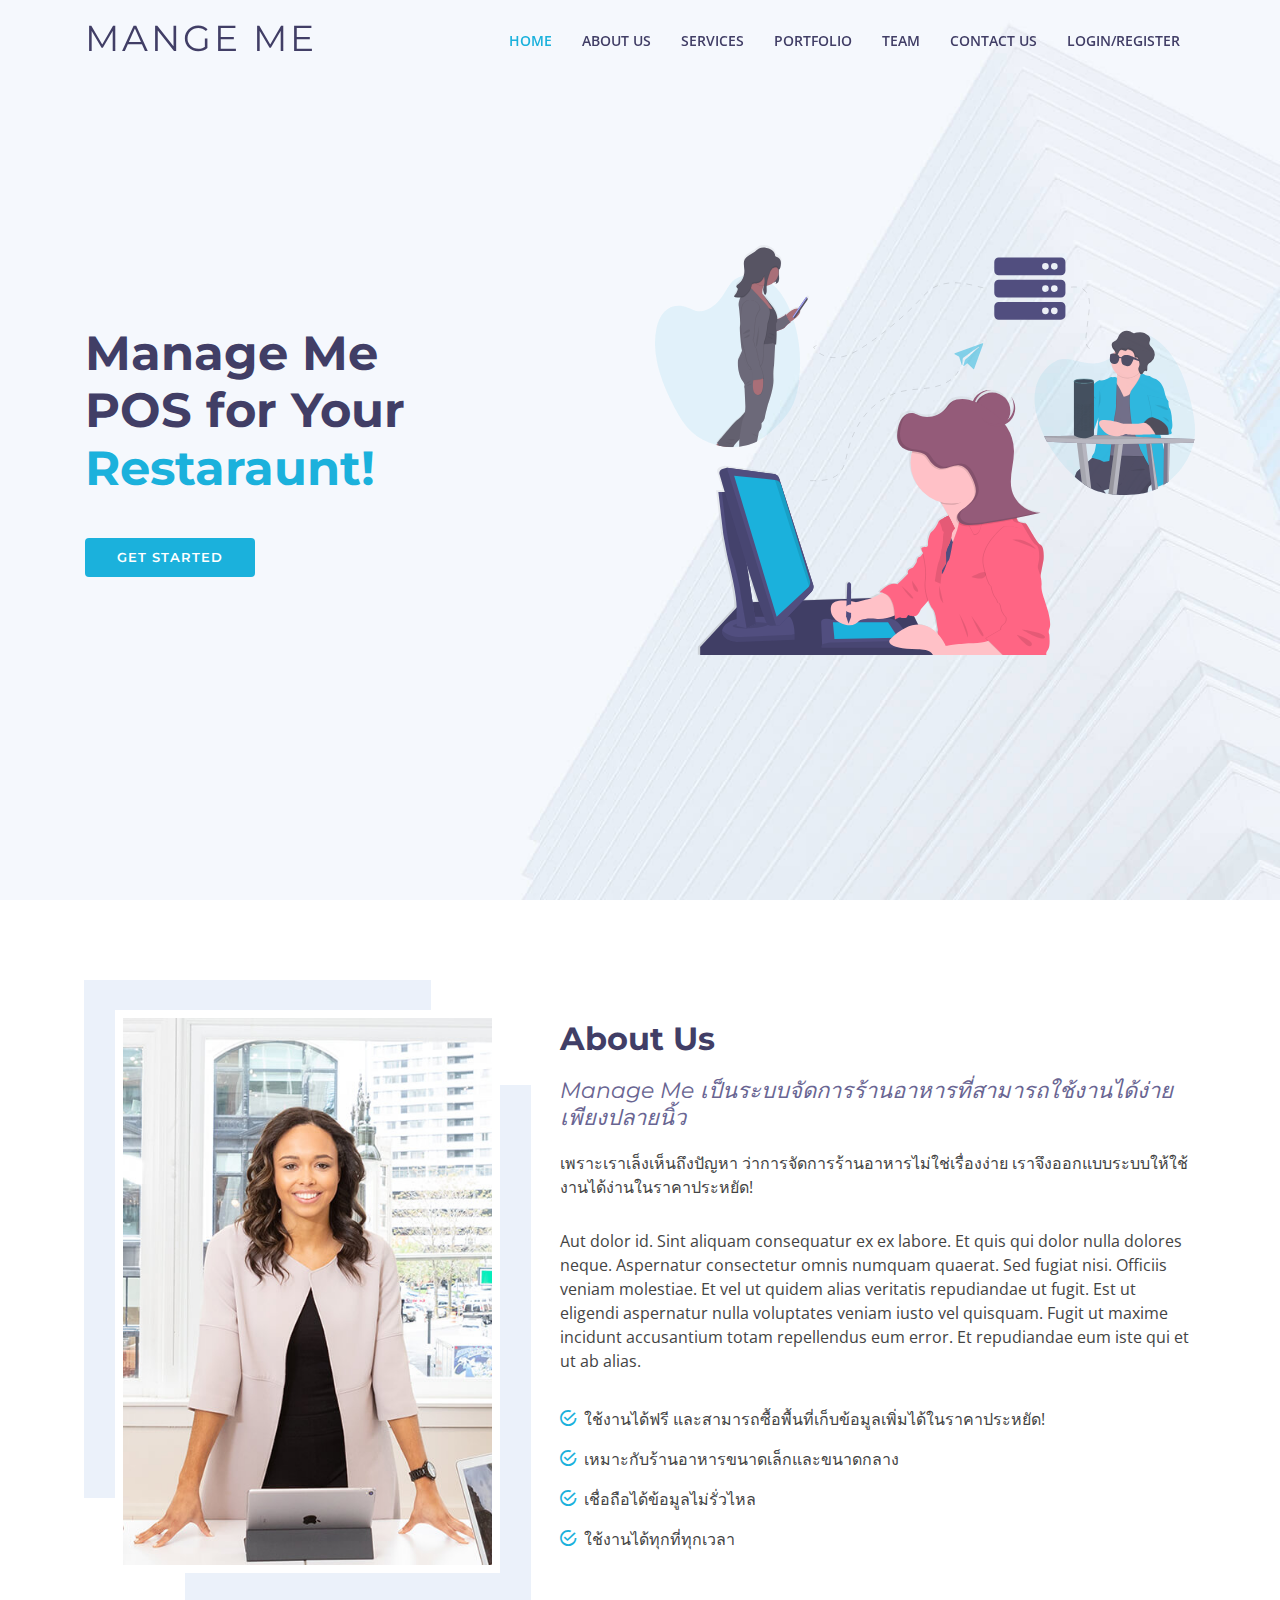
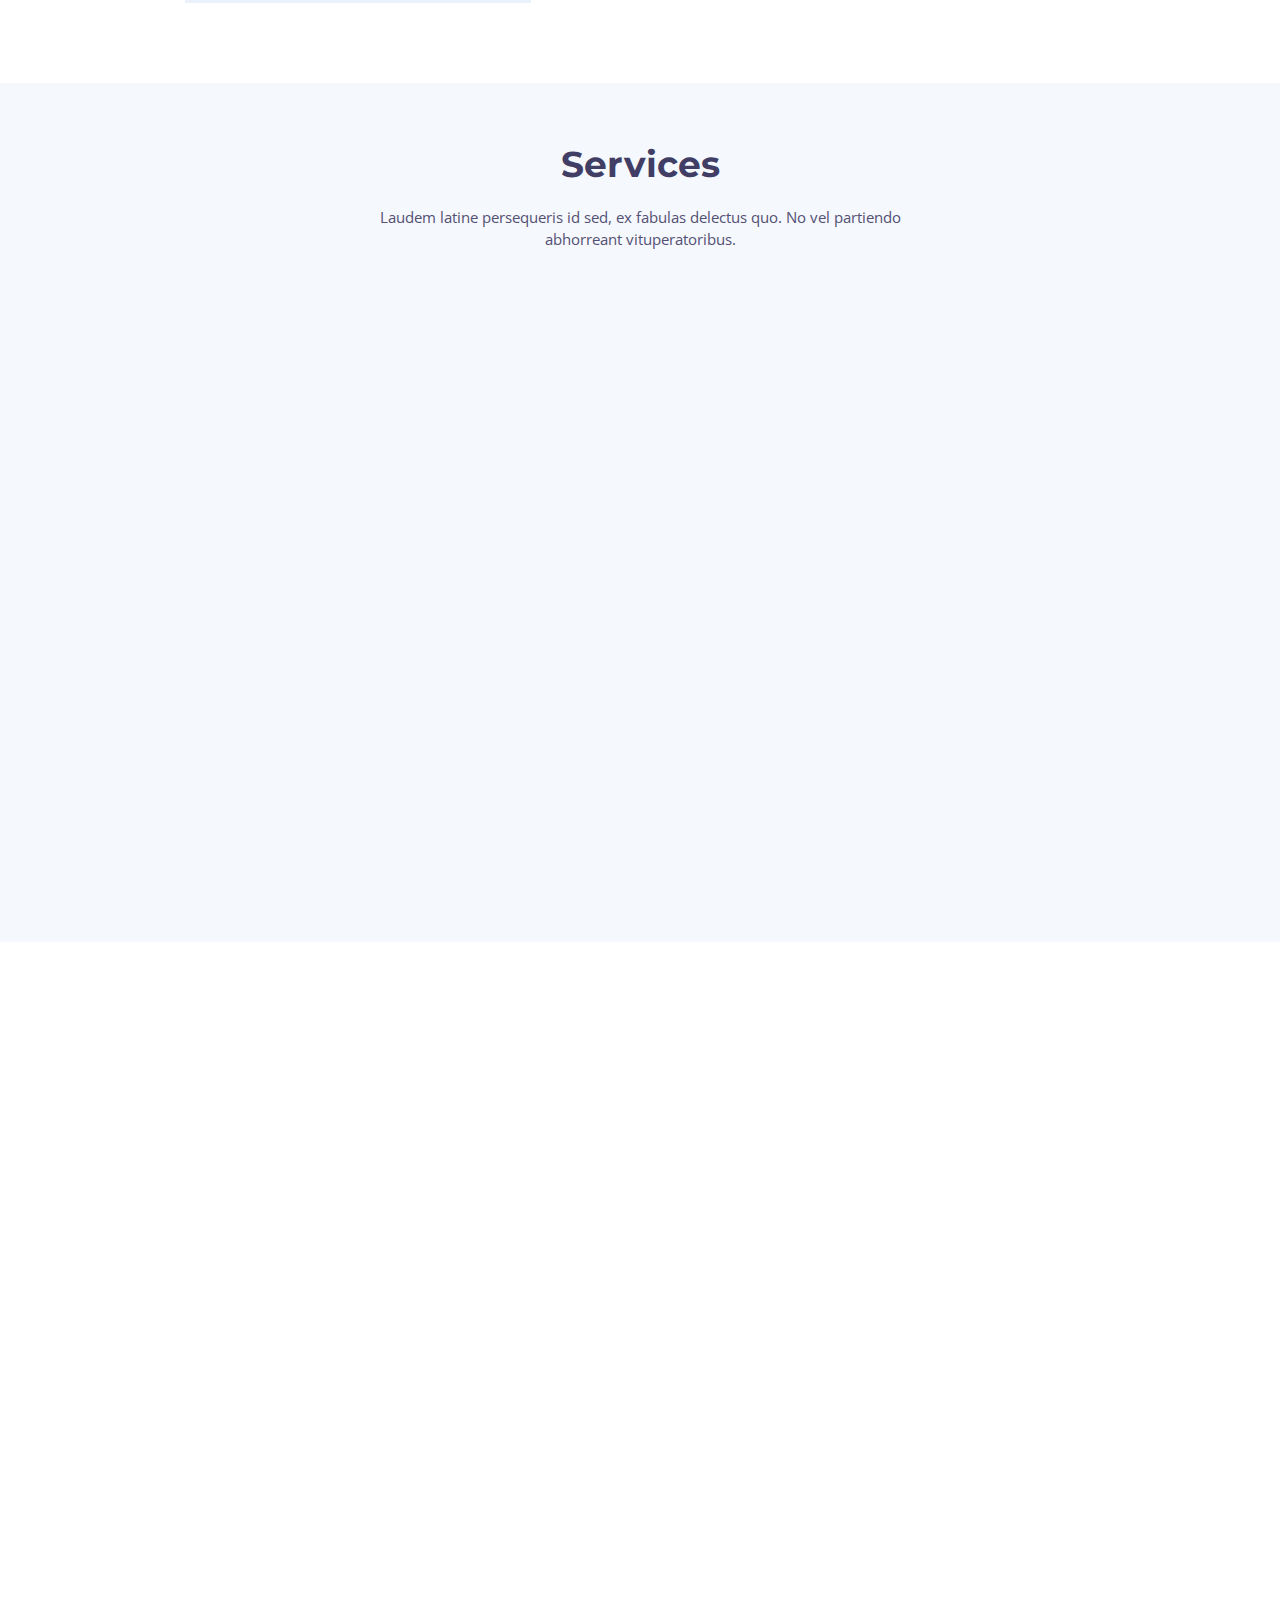
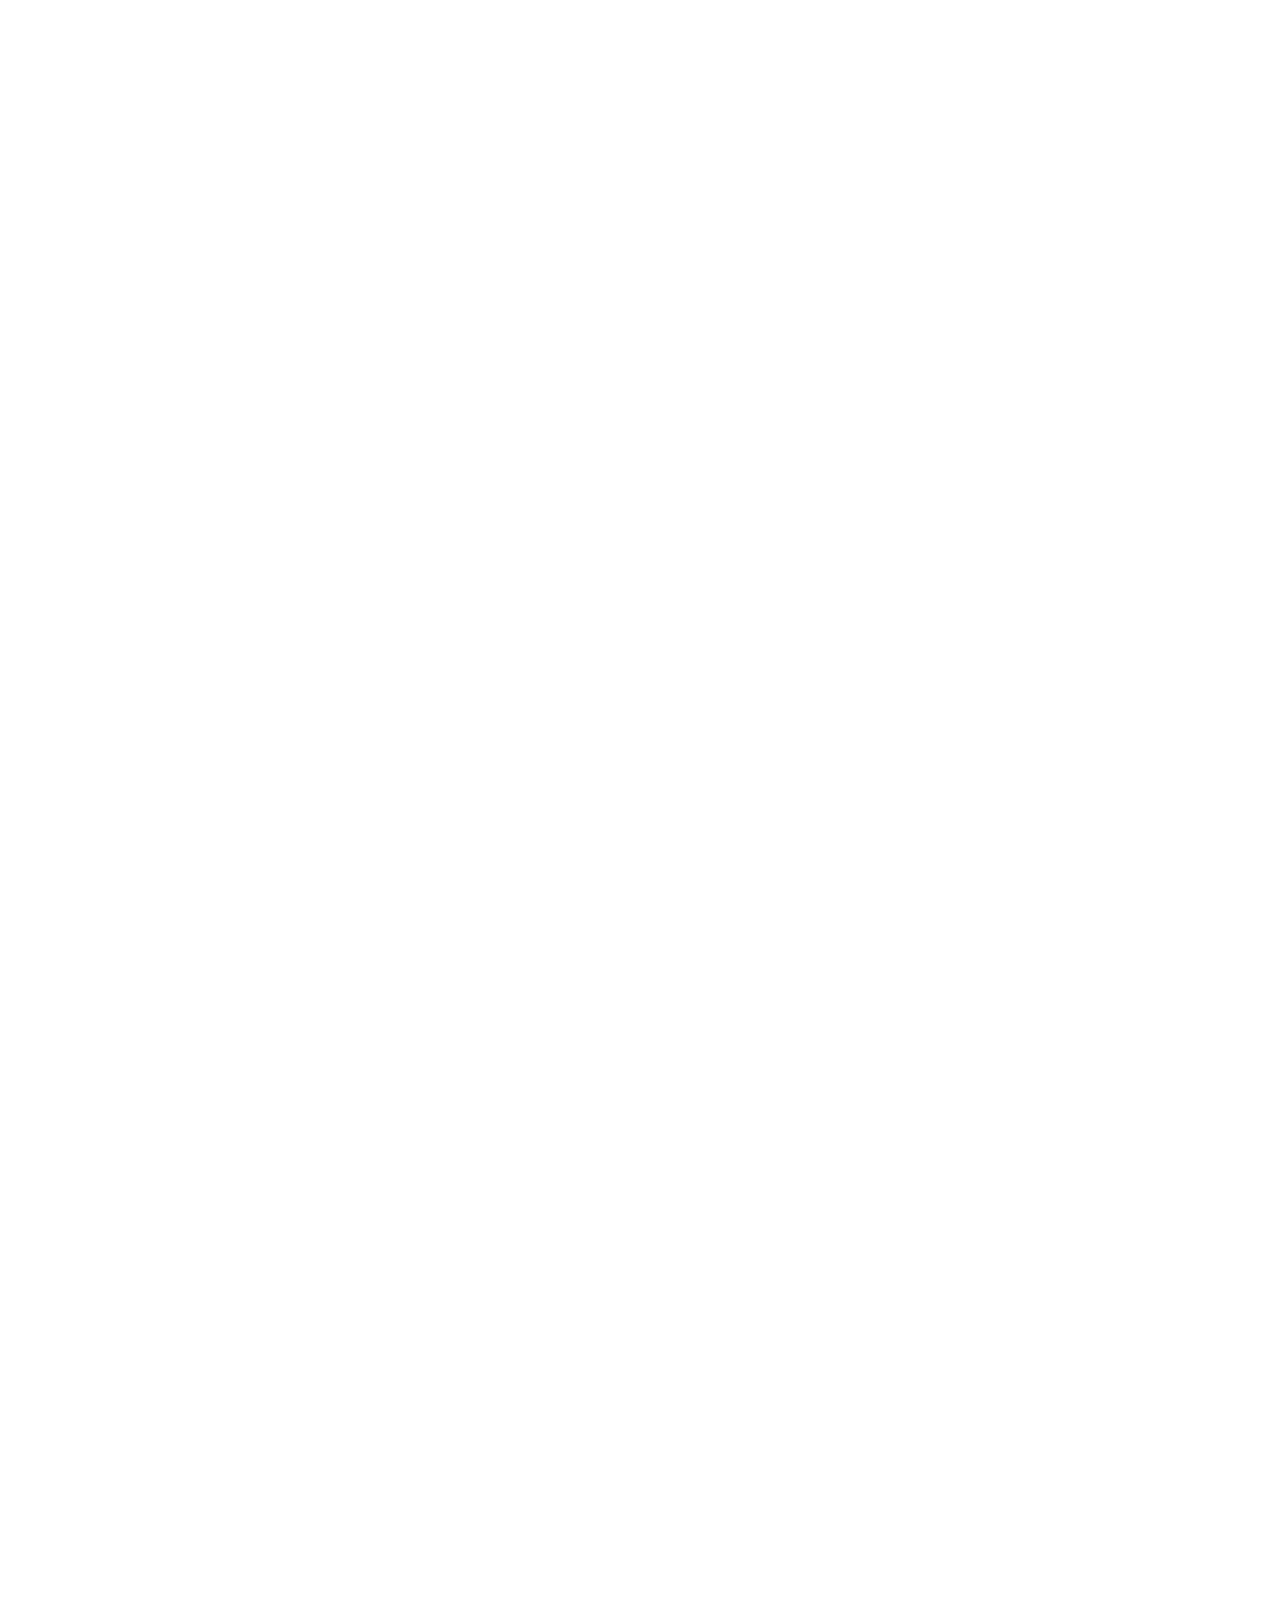
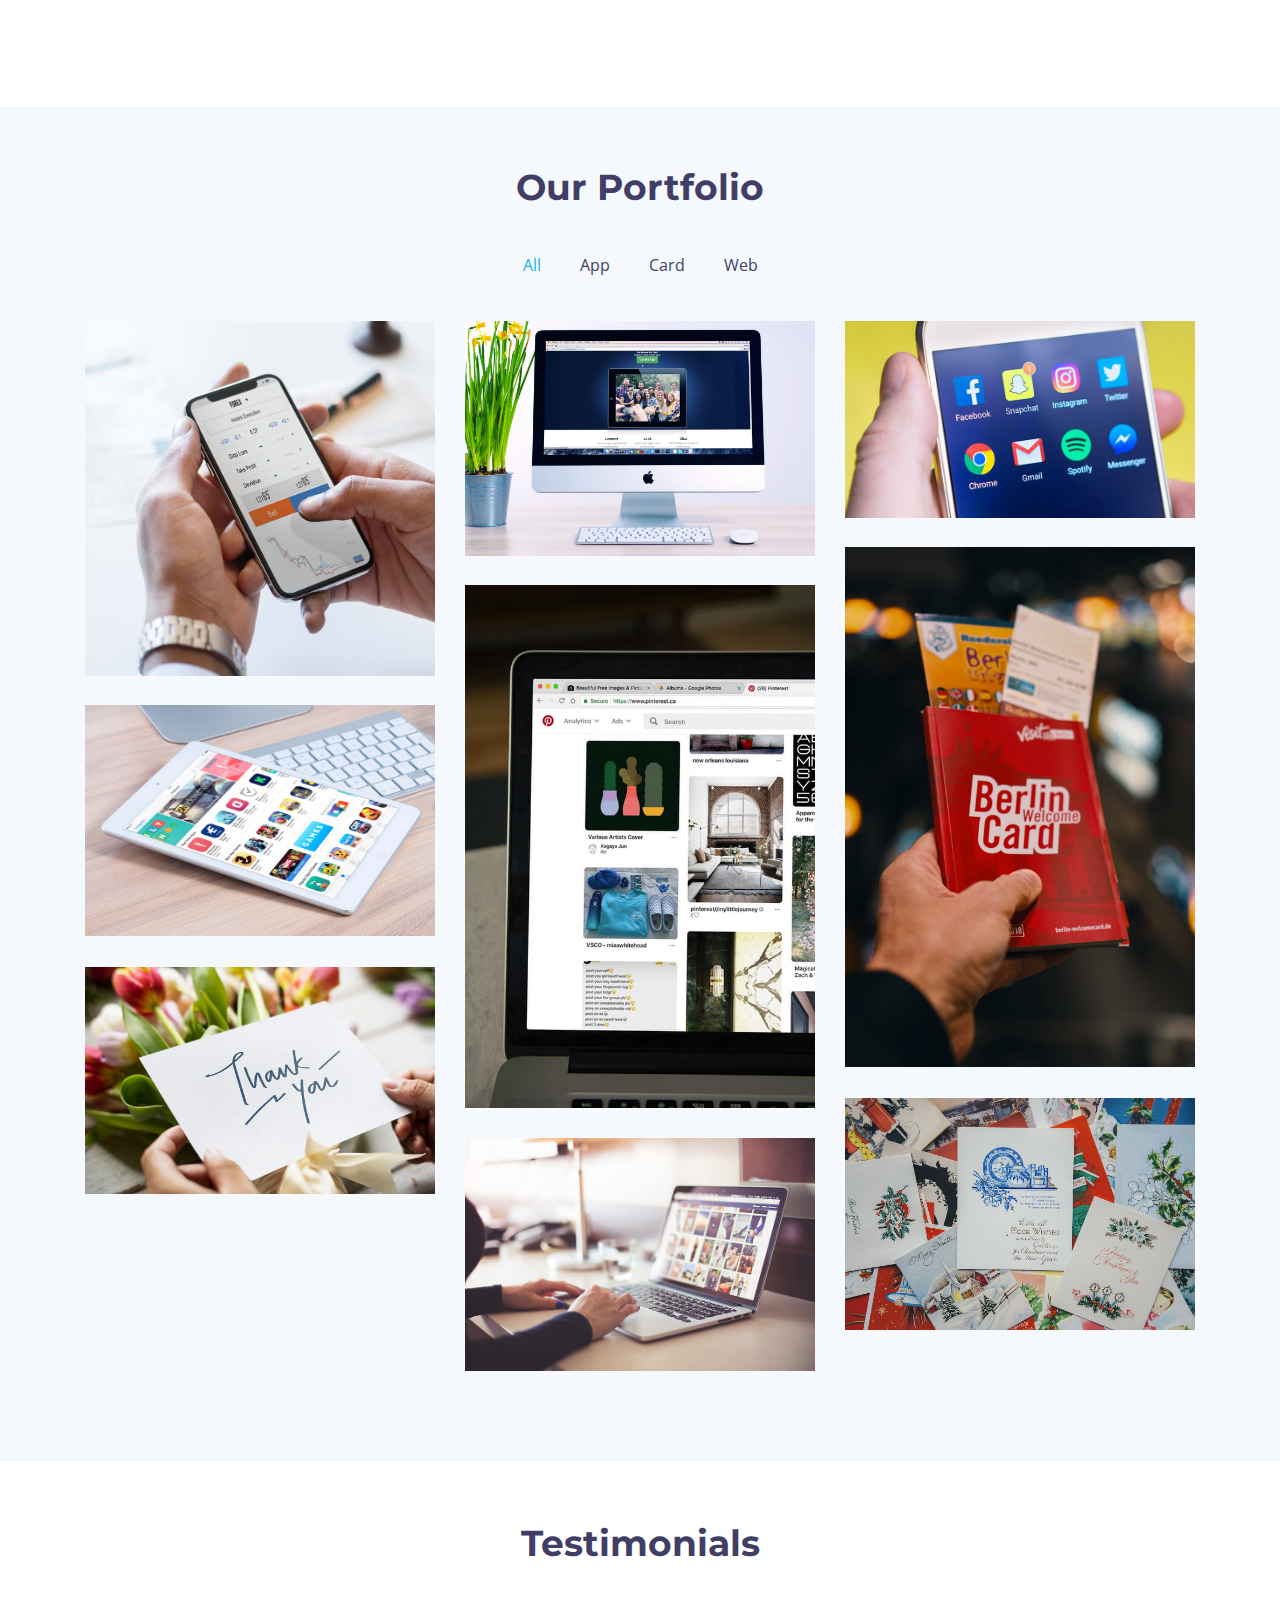
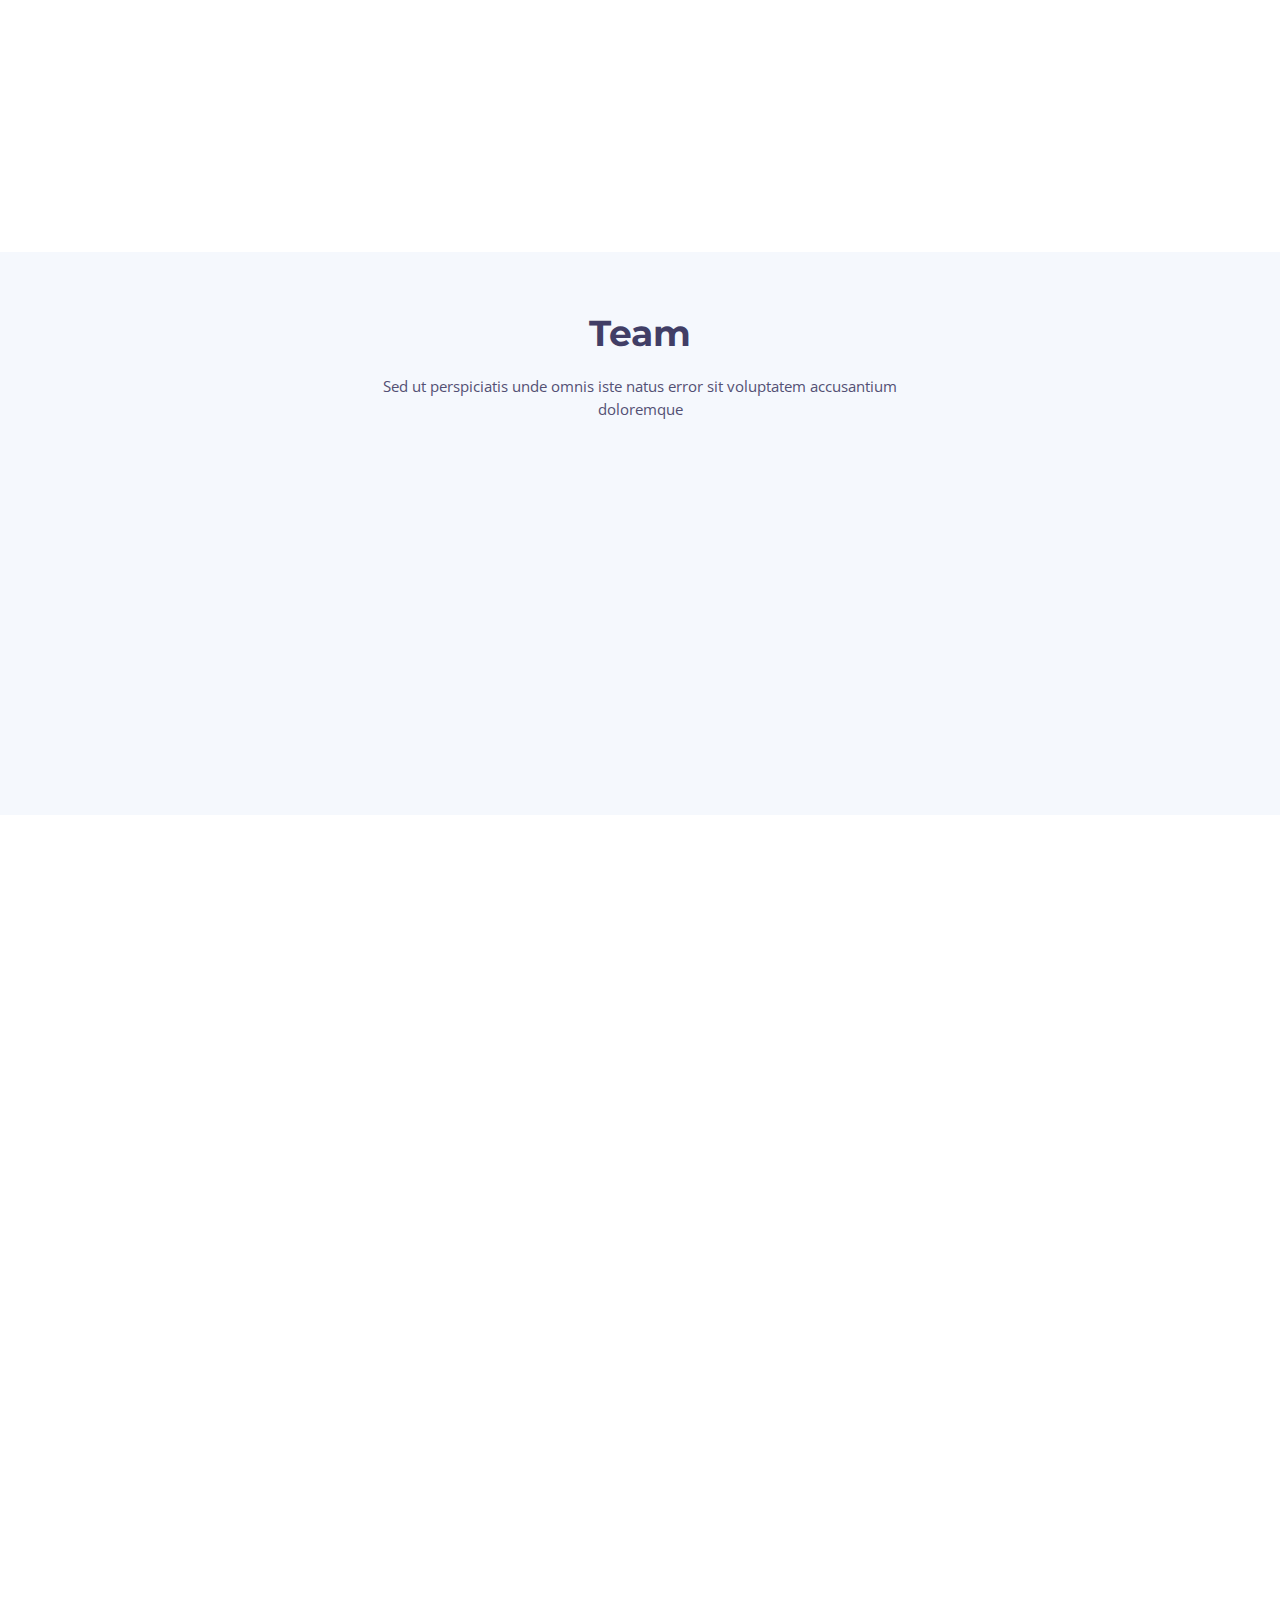
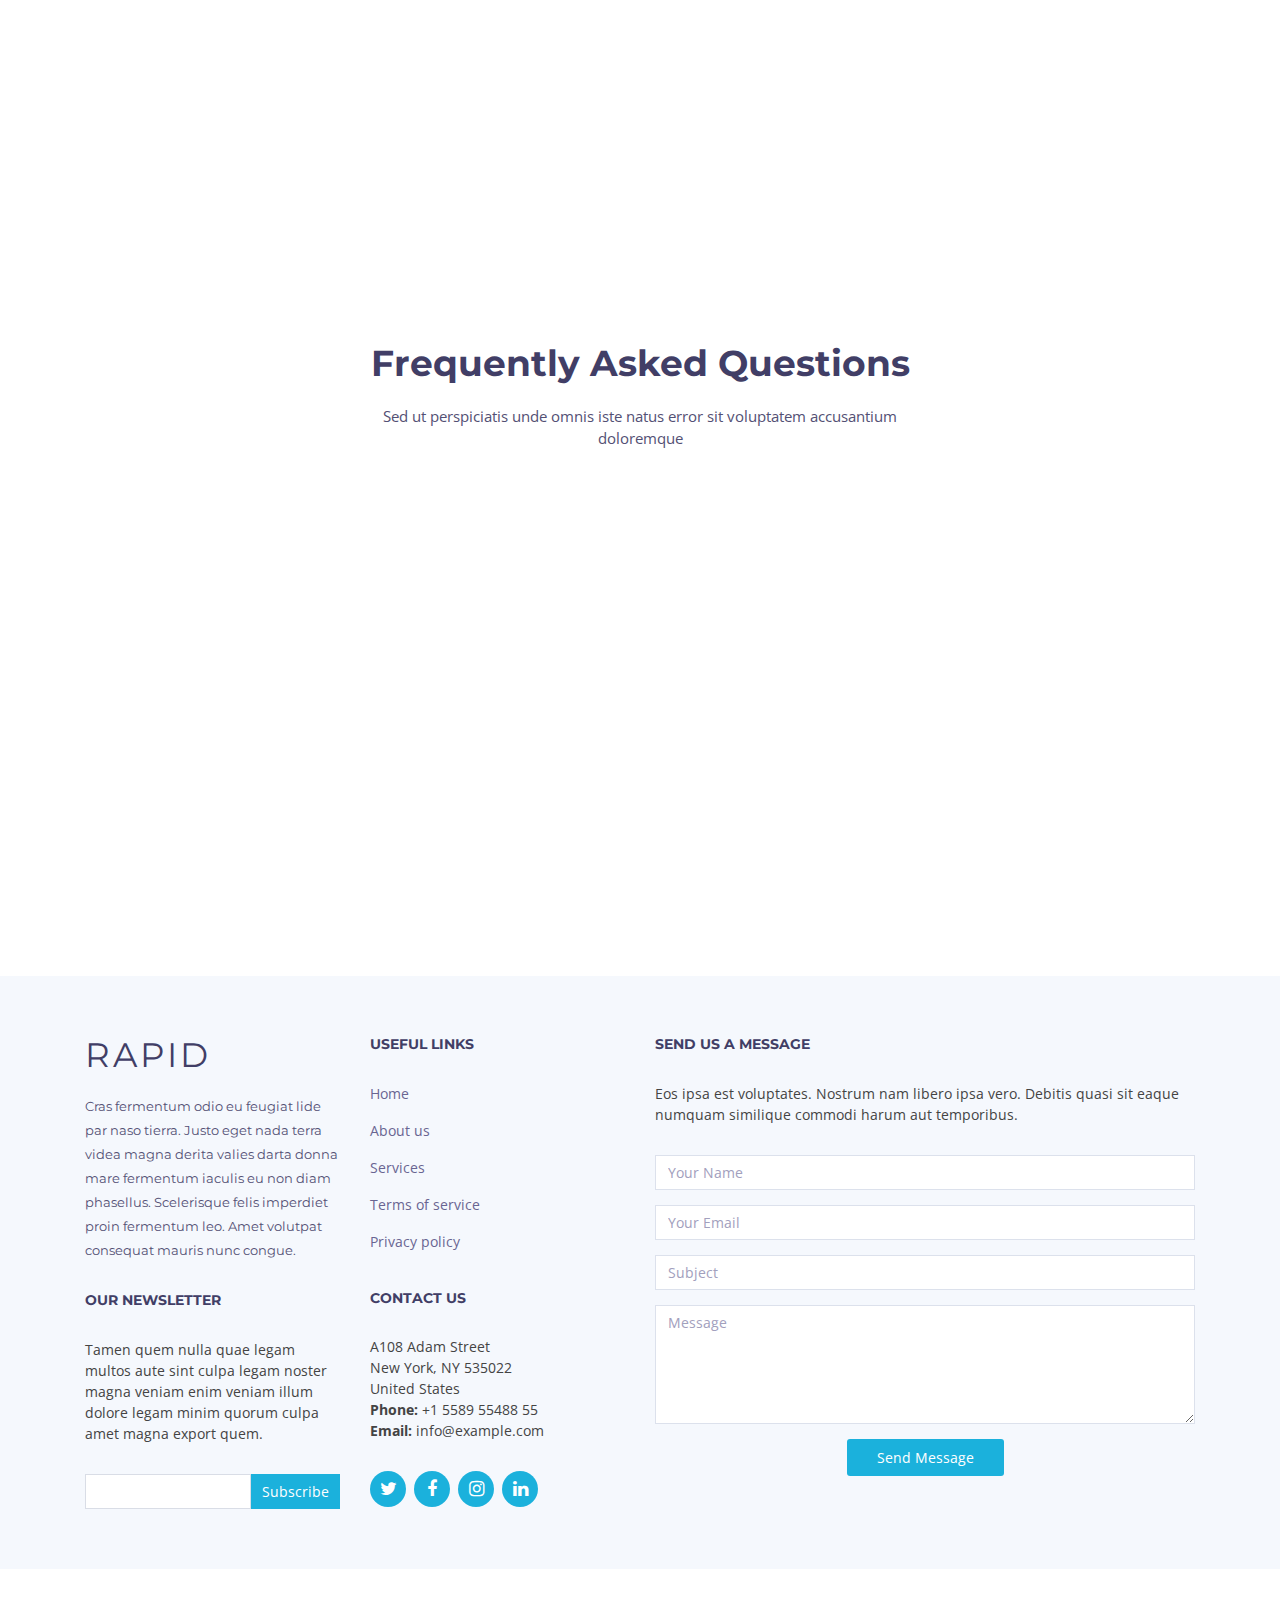
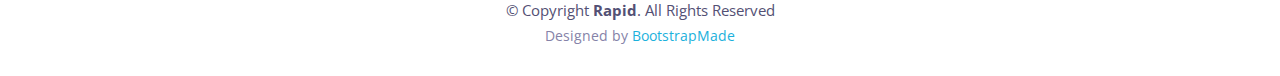
==== Manage Me/index.html @ c6a93413 "home+login+signup" ====
<!DOCTYPE html>
<html lang="en">
<head>
  <meta charset="utf-8">
  <title>Rapid Bootstrap Template</title>
  <meta content="width=device-width, initial-scale=1.0" name="viewport">
  <meta content="" name="keywords">
  <meta content="" name="description">

  <!-- Favicons -->
  <link href="img/favicon.png" rel="icon">
  <link href="img/apple-touch-icon.png" rel="apple-touch-icon">

  <!-- Google Fonts -->
  <link href="https://fonts.googleapis.com/css?family=Open+Sans:300,300i,400,400i,500,600,700,700i|Montserrat:300,400,500,600,700" rel="stylesheet">

  <!-- Bootstrap CSS File -->
  <link href="lib/bootstrap/css/bootstrap.min.css" rel="stylesheet">

  <!-- Libraries CSS Files -->
  <link href="lib/font-awesome/css/font-awesome.min.css" rel="stylesheet">
  <link href="lib/animate/animate.min.css" rel="stylesheet">
  <link href="lib/ionicons/css/ionicons.min.css" rel="stylesheet">
  <link href="lib/owlcarousel/assets/owl.carousel.min.css" rel="stylesheet">
  <link href="lib/lightbox/css/lightbox.min.css" rel="stylesheet">

  <!-- Main Stylesheet File -->
  <link href="css/stylehomepage.css" rel="stylesheet">

  <!-- =======================================================
    Theme Name: Rapid
    Theme URL: https://bootstrapmade.com/rapid-multipurpose-bootstrap-business-template/
    Author: BootstrapMade.com
    License: https://bootstrapmade.com/license/
  ======================================================= -->
</head>

<body>
  <!--==========================
  Header
  ============================-->
  <header id="header">

    <div class="container">

      <div class="logo float-left">
        <!-- Uncomment below if you prefer to use an image logo -->
        <h1 class="text-light"><a href="#intro" class="scrollto"><span>Mange Me</span></a></h1>
        <!-- <a href="#header" class="scrollto"><img src="img/logo.png" alt="" class="img-fluid"></a> -->
      </div>

      <nav class="main-nav float-right d-none d-lg-block">
        <ul>
          <li class="active"><a href="#intro">Home</a></li>
          <li><a href="#about">About Us</a></li>
          <li><a href="#services">Services</a></li>
          <li><a href="#portfolio">Portfolio</a></li>
          <li><a href="#team">Team</a></li>
          <li><a href="#footer">Contact Us</a></li>
          <li><a href="login.html">Login/Register</a></li>
        </ul>
      </nav><!-- .main-nav -->
      
    </div>
  </header><!-- #header -->

  <!--==========================
    Intro Section
  ============================-->
  <section id="intro" class="clearfix">
    <div class="container d-flex h-100">
      <div class="row justify-content-center align-self-center">
        <div class="col-md-6 intro-info order-md-first order-last">
          <h2>Manage Me<br>POS for Your <span>Restaraunt!</span></h2>
          <div>
            <a href="login.html" class="btn-get-started scrollto">Get Started</a>
          </div>
        </div>
  
        <div class="col-md-6 intro-img order-md-last order-first">
          <img src="img/intro-img.svg" alt="" class="img-fluid">
        </div>
      </div>

    </div>
  </section><!-- #intro -->

  <main id="main">

    <!--==========================
      About Us Section
    ============================-->
    <section id="about">

      <div class="container">
        <div class="row">

          <div class="col-lg-5 col-md-6">
            <div class="about-img">
              <img src="img/about-img.jpg" alt="">
            </div>
          </div>

          <div class="col-lg-7 col-md-6">
            <div class="about-content">
              <h2>About Us</h2>
              <h3>Manage Me เป็นระบบจัดการร้านอาหารที่สามารถใช้งานได้ง่ายเพียงปลายนิ้ว</h3>
              <p>เพราะเราเล็งเห็นถึงปัญหา ว่าการจัดการร้านอาหารไม่ใช่เรื่องง่าย เราจึงออกแบบระบบให้ใช้งานได้ง่านในราคาประหยัด!</p>
              <p>Aut dolor id. Sint aliquam consequatur ex ex labore. Et quis qui dolor nulla dolores neque. Aspernatur consectetur omnis numquam quaerat. Sed fugiat nisi. Officiis veniam molestiae. Et vel ut quidem alias veritatis repudiandae ut fugit. Est ut eligendi aspernatur nulla voluptates veniam iusto vel quisquam. Fugit ut maxime incidunt accusantium totam repellendus eum error. Et repudiandae eum iste qui et ut ab alias.</p>
              <ul>
                <li><i class="ion-android-checkmark-circle"></i> ใช้งานได้ฟรี และสามารถซื้อพื้นที่เก็บข้อมูลเพิ่มได้ในราคาประหยัด!</li>
                <li><i class="ion-android-checkmark-circle"></i> เหมาะกับร้านอาหารขนาดเล็กและขนาดกลาง</li>
                <li><i class="ion-android-checkmark-circle"></i> เชื่อถือได้ข้อมูลไม่รั่วไหล</li>
                <li><i class="ion-android-checkmark-circle"></i> ใช้งานได้ทุกที่ทุกเวลา</li>
              </ul>
            </div>
          </div>
        </div>
      </div>

    </section><!-- #about -->


    <!--==========================
      Services Section
    ============================-->
    <section id="services" class="section-bg">
      <div class="container">

        <header class="section-header">
          <h3>Services</h3>
          <p>Laudem latine persequeris id sed, ex fabulas delectus quo. No vel partiendo abhorreant vituperatoribus.</p>
        </header>

        <div class="row">

          <div class="col-md-6 col-lg-4 wow bounceInUp" data-wow-duration="1.4s">
            <div class="box">
              <div class="icon" style="background: #fceef3;"><i class="ion-ios-analytics-outline" style="color: #ff689b;"></i></div>
              <h4 class="title"><a href="">ระบบแยกผู้ใช้งาน</a></h4>
              <p class="description">สามารถกำหนดสิทธิ์การเข้าถึงของแต่ละผู้ใช้งานได้ 3 ระดับด้วยรหัสผ่าน เพื่อความปลอดภัยของข้อมูล</p>
            </div>
          </div>
          <div class="col-md-6 col-lg-4 wow bounceInUp" data-wow-duration="1.4s">
            <div class="box">
              <div class="icon" style="background: #fff0da;"><i class="ion-ios-bookmarks-outline" style="color: #e98e06;"></i></div>
              <h4 class="title"><a href="">ระบบออกแบบเมนู</a></h4>
              <p class="description">สร้างและแก้ไขเมนูด้วยรูปภาพ รวมถึงการเพิ่มวัตถุดิบที่ใช้ในแต่ละเมนู ช่วยให้การขายกลายเป็นเรื่องง่าย</p>
            </div>
          </div>

          <div class="col-md-6 col-lg-4 wow bounceInUp" data-wow-delay="0.2s" data-wow-duration="1.4s">
            <div class="box">
              <div class="icon" style="background: #e1eeff;"><i class="ion-ios-world-outline" style="color: #2282ff;"></i></div>
              <h4 class="title"><a href="">ระบบรายงานการขาย</a></h4>
              <p class="description">มีการสรุปยอดการขายในแต่ละวันและแสดงรายรับรายจ่ายของการขายด้วยการรายงานอัจฉริยะ</p>
            </div>
          </div>

          <div class="col-md-6 col-lg-4 wow bounceInUp" data-wow-delay="0.1s" data-wow-duration="1.4s">
            <div class="box">
              <div class="icon" style="background: #e6fdfc;"><i class="ion-ios-paper-outline" style="color: #3fcdc7;"></i></div>
              <h4 class="title"><a href="">ระบบจัดการโต๊ะ</a></h4>
              <p class="description">จัดการโต๊ะภายในร้านอาหารได้ง่ายขึ้นด้วยแบบจำลองที่สวยงาม และจัดการออเดอร์ รวมบิล เเยกบิล ได้สะดวกยิ่งขึ้น</p>
            </div>
          </div>
          <div class="col-md-6 col-lg-4 wow bounceInUp" data-wow-delay="0.1s" data-wow-duration="1.4s">
            <div class="box">
              <div class="icon" style="background: #eafde7;"><i class="ion-ios-speedometer-outline" style="color:#41cf2e;"></i></div>
              <h4 class="title"><a href="">ระบบจัดการออเดอร์</a></h4>
              <p class="description">เพิ่มประสิทธิภาพในการรับออเดอร์ด้วยระบบรับออเดอร์ไร้สาย ส่งออเดอร์เข้าหน้าจอภาพในครัวได้ทันที</p>
            </div>
          </div>

          <div class="col-md-6 col-lg-4 wow bounceInUp" data-wow-delay="0.2s" data-wow-duration="1.4s">
            <div class="box">
              <div class="icon" style="background: #ecebff;"><i class="ion-ios-clock-outline" style="color: #8660fe;"></i></div>
              <h4 class="title"><a href="">ระบบสินค้าคงคลัง</a></h4>
              <p class="description">บริหารวัตถุดิบอย่างมีประสิทธิภาพ ด้วยระบบรายงานสต๊อกแบบเรียลไทม์ และแจ้งเตือนเมื่อสินค้าใกล้หมด</p>
            </div>
          </div>

        </div>

      </div>
    </section><!-- #services -->

    <!--==========================
      Why Us Section
    ============================-->
    <section id="why-us" class="wow fadeIn">
      <div class="container-fluid">
        
        <header class="section-header">
          <h3>Why choose us?</h3>
          <p>Laudem latine persequeris id sed, ex fabulas delectus quo. No vel partiendo abhorreant vituperatoribus.</p>
        </header>

        <div class="row">

          <div class="col-lg-6">
            <div class="why-us-img">
              <img src="img/why-us.jpg" alt="" class="img-fluid">
            </div>
          </div>

          <div class="col-lg-6">
            <div class="why-us-content">
              <p>Molestiae omnis numquam corrupti omnis itaque. Voluptatum quidem impedit. Odio dolorum exercitationem est error omnis repudiandae ad dolorum sit.</p>
              <p>
                Explicabo repellendus quia labore. Non optio quo ea ut ratione et quaerat. Porro facilis deleniti porro consequatur
                et temporibus. Labore est odio.

                Odio omnis saepe qui. Veniam eaque ipsum. Ea quia voluptatum quis explicabo sed nihil repellat..
              </p>

              <div class="features wow bounceInUp clearfix">
                <i class="fa fa-diamond" style="color: #f058dc;"></i>
                <h4>Corporis dolorem</h4>
                <p>Commodi quia voluptatum. Est cupiditate voluptas quaerat officiis ex alias dignissimos et ipsum. Soluta at enim modi ut incidunt dolor et.</p>
              </div>

              <div class="features wow bounceInUp clearfix">
                <i class="fa fa-object-group" style="color: #ffb774;"></i>
                <h4>Eum ut aspernatur</h4>
                <p>Molestias eius rerum iusto voluptas et ab cupiditate aut enim. Assumenda animi occaecati. Quo dolore fuga quasi autem aliquid ipsum odit. Perferendis doloremque iure nulla aut.</p>
              </div>
              
              <div class="features wow bounceInUp clearfix">
                <i class="fa fa-language" style="color: #589af1;"></i>
                <h4>Voluptates dolores</h4>
                <p>Voluptates nihil et quis omnis et eaque omnis sint aut. Ducimus dolorum aspernatur. Totam dolores ut enim ullam voluptas distinctio aut.</p>
              </div>
              
            </div>

          </div>

        </div>

      </div>

      <div class="container">
        <div class="row counters">

          <div class="col-lg-3 col-6 text-center">
            <span data-toggle="counter-up">274</span>
            <p>Clients</p>
          </div>

          <div class="col-lg-3 col-6 text-center">
            <span data-toggle="counter-up">421</span>
            <p>Projects</p>
          </div>

          <div class="col-lg-3 col-6 text-center">
            <span data-toggle="counter-up">1,364</span>
            <p>Hours Of Support</p>
          </div>

          <div class="col-lg-3 col-6 text-center">
            <span data-toggle="counter-up">18</span>
            <p>Hard Workers</p>
          </div>
  
        </div>

      </div>
    </section>

    <!--==========================
      Call To Action Section
    ============================-->
    <section id="call-to-action" class="wow fadeInUp">
      <div class="container">
        <div class="row">
          <div class="col-lg-9 text-center text-lg-left">
            <h3 class="cta-title">Call To Action</h3>
            <p class="cta-text"> Duis aute irure dolor in reprehenderit in voluptate velit esse cillum dolore eu fugiat nulla pariatur. Excepteur sint occaecat cupidatat non proident, sunt in culpa qui officia deserunt mollit anim id est laborum.</p>
          </div>
          <div class="col-lg-3 cta-btn-container text-center">
            <a class="cta-btn align-middle" href="#">Call To Action</a>
          </div>
        </div>

      </div>
    </section><!-- #call-to-action -->

    <!--==========================
      Features Section
    ============================-->
    <section id="features">
      <div class="container">

        <div class="row feature-item">
          <div class="col-lg-6 wow fadeInUp">
            <img src="img/features-1.svg" class="img-fluid" alt="">
          </div>
          <div class="col-lg-6 wow fadeInUp pt-5 pt-lg-0">
            <h4>Voluptatem dignissimos provident quasi corporis voluptates sit assumenda.</h4>
            <p>
              Ipsum in aspernatur ut possimus sint. Quia omnis est occaecati possimus ea. Quas molestiae perspiciatis occaecati qui rerum. Deleniti quod porro sed quisquam saepe. Numquam mollitia recusandae non ad at et a.
            </p>
            <p>
              Ad vitae recusandae odit possimus. Quaerat cum ipsum corrupti. Odit qui asperiores ea corporis deserunt veritatis quidem expedita perferendis. Qui rerum eligendi ex doloribus quia sit. Porro rerum eum eum.
            </p>
          </div>
        </div>

        <div class="row feature-item mt-5 pt-5">
          <div class="col-lg-6 wow fadeInUp order-1 order-lg-2">
            <img src="img/features-2.svg" class="img-fluid" alt="">
          </div>

          <div class="col-lg-6 wow fadeInUp pt-4 pt-lg-0 order-2 order-lg-1">
            <h4>Neque saepe temporibus repellat ea ipsum et. Id vel et quia tempora facere reprehenderit.</h4>
            <p>
             Delectus alias ut incidunt delectus nam placeat in consequatur. Sed cupiditate quia ea quis. Voluptas nemo qui aut distinctio. Cumque fugit earum est quam officiis numquam. Ducimus corporis autem at blanditiis beatae incidunt sunt. 
            </p>
            <p>
              Voluptas saepe natus quidem blanditiis. Non sunt impedit voluptas mollitia beatae. Qui esse molestias. Laudantium libero nisi vitae debitis. Dolorem cupiditate est perferendis iusto.
            </p>
            <p>
              Eum quia in. Magni quas ipsum a. Quis ex voluptatem inventore sint quia modi. Numquam est aut fuga mollitia exercitationem nam accusantium provident quia.
            </p>
          </div>
          
        </div>

      </div>
    </section><!-- #about -->

    <!--==========================
      Portfolio Section
    ============================-->
    <section id="portfolio" class="section-bg">
      <div class="container">

        <header class="section-header">
          <h3 class="section-title">Our Portfolio</h3>
        </header>

        <div class="row">
          <div class="col-lg-12">
            <ul id="portfolio-flters">
              <li data-filter="*" class="filter-active">All</li>
              <li data-filter=".filter-app">App</li>
              <li data-filter=".filter-card">Card</li>
              <li data-filter=".filter-web">Web</li>
            </ul>
          </div>
        </div>

        <div class="row portfolio-container">

          <div class="col-lg-4 col-md-6 portfolio-item filter-app">
            <div class="portfolio-wrap">
              <img src="img/portfolio/app1.jpg" class="img-fluid" alt="">
              <div class="portfolio-info">
                <h4><a href="#">App 1</a></h4>
                <p>App</p>
                <div>
                  <a href="img/portfolio/app1.jpg" data-lightbox="portfolio" data-title="App 1" class="link-preview" title="Preview"><i class="ion ion-eye"></i></a>
                  <a href="#" class="link-details" title="More Details"><i class="ion ion-android-open"></i></a>
                </div>
              </div>
            </div>
          </div>

          <div class="col-lg-4 col-md-6 portfolio-item filter-web" data-wow-delay="0.1s">
            <div class="portfolio-wrap">
              <img src="img/portfolio/web3.jpg" class="img-fluid" alt="">
              <div class="portfolio-info">
                <h4><a href="#">Web 3</a></h4>
                <p>Web</p>
                <div>
                  <a href="img/portfolio/web3.jpg" class="link-preview" data-lightbox="portfolio" data-title="Web 3" title="Preview"><i class="ion ion-eye"></i></a>
                  <a href="#" class="link-details" title="More Details"><i class="ion ion-android-open"></i></a>
                </div>
              </div>
            </div>
          </div>

          <div class="col-lg-4 col-md-6 portfolio-item filter-app" data-wow-delay="0.2s">
            <div class="portfolio-wrap">
              <img src="img/portfolio/app2.jpg" class="img-fluid" alt="">
              <div class="portfolio-info">
                <h4><a href="#">App 2</a></h4>
                <p>App</p>
                <div>
                  <a href="img/portfolio/app2.jpg" class="link-preview" data-lightbox="portfolio" data-title="App 2" title="Preview"><i class="ion ion-eye"></i></a>
                  <a href="#" class="link-details" title="More Details"><i class="ion ion-android-open"></i></a>
                </div>
              </div>
            </div>
          </div>

          <div class="col-lg-4 col-md-6 portfolio-item filter-card">
            <div class="portfolio-wrap">
              <img src="img/portfolio/card2.jpg" class="img-fluid" alt="">
              <div class="portfolio-info">
                <h4><a href="#">Card 2</a></h4>
                <p>Card</p>
                <div>
                  <a href="img/portfolio/card2.jpg" class="link-preview" data-lightbox="portfolio" data-title="Card 2" title="Preview"><i class="ion ion-eye"></i></a>
                  <a href="#" class="link-details" title="More Details"><i class="ion ion-android-open"></i></a>
                </div>
              </div>
            </div>
          </div>

          <div class="col-lg-4 col-md-6 portfolio-item filter-web" data-wow-delay="0.1s">
            <div class="portfolio-wrap">
              <img src="img/portfolio/web2.jpg" class="img-fluid" alt="">
              <div class="portfolio-info">
                <h4><a href="#">Web 2</a></h4>
                <p>Web</p>
                <div>
                  <a href="img/portfolio/web2.jpg" class="link-preview" data-lightbox="portfolio" data-title="Web 2" title="Preview"><i class="ion ion-eye"></i></a>
                  <a href="#" class="link-details" title="More Details"><i class="ion ion-android-open"></i></a>
                </div>
              </div>
            </div>
          </div>

          <div class="col-lg-4 col-md-6 portfolio-item filter-app" data-wow-delay="0.2s">
            <div class="portfolio-wrap">
              <img src="img/portfolio/app3.jpg" class="img-fluid" alt="">
              <div class="portfolio-info">
                <h4><a href="#">App 3</a></h4>
                <p>App</p>
                <div>
                  <a href="img/portfolio/app3.jpg" class="link-preview" data-lightbox="portfolio" data-title="App 3" title="Preview"><i class="ion ion-eye"></i></a>
                  <a href="#" class="link-details" title="More Details"><i class="ion ion-android-open"></i></a>
                </div>
              </div>
            </div>
          </div>

          <div class="col-lg-4 col-md-6 portfolio-item filter-card">
            <div class="portfolio-wrap">
              <img src="img/portfolio/card1.jpg" class="img-fluid" alt="">
              <div class="portfolio-info">
                <h4><a href="#">Card 1</a></h4>
                <p>Card</p>
                <div>
                  <a href="img/portfolio/card1.jpg" class="link-preview" data-lightbox="portfolio" data-title="Card 1" title="Preview"><i class="ion ion-eye"></i></a>
                  <a href="#" class="link-details" title="More Details"><i class="ion ion-android-open"></i></a>
                </div>
              </div>
            </div>
          </div>

          <div class="col-lg-4 col-md-6 portfolio-item filter-card" data-wow-delay="0.1s">
            <div class="portfolio-wrap">
              <img src="img/portfolio/card3.jpg" class="img-fluid" alt="">
              <div class="portfolio-info">
                <h4><a href="#">Card 3</a></h4>
                <p>Card</p>
                <div>
                  <a href="img/portfolio/card3.jpg" class="link-preview" data-lightbox="portfolio" data-title="Card 3" title="Preview"><i class="ion ion-eye"></i></a>
                  <a href="#" class="link-details" title="More Details"><i class="ion ion-android-open"></i></a>
                </div>
              </div>
            </div>
          </div>

          <div class="col-lg-4 col-md-6 portfolio-item filter-web" data-wow-delay="0.2s">
            <div class="portfolio-wrap">
              <img src="img/portfolio/web1.jpg" class="img-fluid" alt="">
              <div class="portfolio-info">
                <h4><a href="#">Web 1</a></h4>
                <p>Web</p>
                <div>
                  <a href="img/portfolio/web1.jpg" class="link-preview" data-lightbox="portfolio" data-title="Web 1" title="Preview"><i class="ion ion-eye"></i></a>
                  <a href="#" class="link-details" title="More Details"><i class="ion ion-android-open"></i></a>
                </div>
              </div>
            </div>
          </div>

        </div>

      </div>
    </section><!-- #portfolio -->

    <!--==========================
      Clients Section
    ============================-->
    <section id="testimonials">
      <div class="container">

        <header class="section-header">
          <h3>Testimonials</h3>
        </header>

        <div class="row justify-content-center">
          <div class="col-lg-8">

            <div class="owl-carousel testimonials-carousel wow fadeInUp">
    
              <div class="testimonial-item">
                <img src="img/testimonial-1.jpg" class="testimonial-img" alt="">
                <h3>Saul Goodman</h3>
                <h4>Ceo &amp; Founder</h4>
                <p>
                  Proin iaculis purus consequat sem cure digni ssim donec porttitora entum suscipit rhoncus. Accusantium quam, ultricies eget id, aliquam eget nibh et. Maecen aliquam, risus at semper.
                </p>
              </div>
    
              <div class="testimonial-item">
                <img src="img/testimonial-2.jpg" class="testimonial-img" alt="">
                <h3>Sara Wilsson</h3>
                <h4>Designer</h4>
                <p>
                  Export tempor illum tamen malis malis eram quae irure esse labore quem cillum quid cillum eram malis quorum velit fore eram velit sunt aliqua noster fugiat irure amet legam anim culpa.
                </p>
              </div>
    
              <div class="testimonial-item">
                <img src="img/testimonial-3.jpg" class="testimonial-img" alt="">
                <h3>Jena Karlis</h3>
                <h4>Store Owner</h4>
                <p>
                  Enim nisi quem export duis labore cillum quae magna enim sint quorum nulla quem veniam duis minim tempor labore quem eram duis noster aute amet eram fore quis sint minim.
                </p>
              </div>
    
              <div class="testimonial-item">
                <img src="img/testimonial-4.jpg" class="testimonial-img" alt="">
                <h3>Matt Brandon</h3>
                <h4>Freelancer</h4>
                <p>
                  Fugiat enim eram quae cillum dolore dolor amet nulla culpa multos export minim fugiat minim velit minim dolor enim duis veniam ipsum anim magna sunt elit fore quem dolore labore illum veniam.
                </p>
              </div>

            </div>

          </div>
        </div>


      </div>
    </section><!-- #testimonials -->

    <!--==========================
      Team Section
    ============================-->
    <section id="team" class="section-bg">
      <div class="container">
        <div class="section-header">
          <h3>Team</h3>
          <p>Sed ut perspiciatis unde omnis iste natus error sit voluptatem accusantium doloremque</p>
        </div>

        <div class="row">

          <div class="col-lg-3 col-md-6 wow fadeInUp">
            <div class="member">
              <img src="img/team-1.jpg" class="img-fluid" alt="">
              <div class="member-info">
                <div class="member-info-content">
                  <h4>Walter White</h4>
                  <span>Chief Executive Officer</span>
                  <div class="social">
                    <a href=""><i class="fa fa-twitter"></i></a>
                    <a href=""><i class="fa fa-facebook"></i></a>
                    <a href=""><i class="fa fa-google-plus"></i></a>
                    <a href=""><i class="fa fa-linkedin"></i></a>
                  </div>
                </div>
              </div>
            </div>
          </div>

          <div class="col-lg-3 col-md-6 wow fadeInUp" data-wow-delay="0.1s">
            <div class="member">
              <img src="img/team-2.jpg" class="img-fluid" alt="">
              <div class="member-info">
                <div class="member-info-content">
                  <h4>Sarah Jhonson</h4>
                  <span>Product Manager</span>
                  <div class="social">
                    <a href=""><i class="fa fa-twitter"></i></a>
                    <a href=""><i class="fa fa-facebook"></i></a>
                    <a href=""><i class="fa fa-google-plus"></i></a>
                    <a href=""><i class="fa fa-linkedin"></i></a>
                  </div>
                </div>
              </div>
            </div>
          </div>

          <div class="col-lg-3 col-md-6 wow fadeInUp" data-wow-delay="0.2s">
            <div class="member">
              <img src="img/team-3.jpg" class="img-fluid" alt="">
              <div class="member-info">
                <div class="member-info-content">
                  <h4>William Anderson</h4>
                  <span>CTO</span>
                  <div class="social">
                    <a href=""><i class="fa fa-twitter"></i></a>
                    <a href=""><i class="fa fa-facebook"></i></a>
                    <a href=""><i class="fa fa-google-plus"></i></a>
                    <a href=""><i class="fa fa-linkedin"></i></a>
                  </div>
                </div>
              </div>
            </div>
          </div>

          <div class="col-lg-3 col-md-6 wow fadeInUp" data-wow-delay="0.3s">
            <div class="member">
              <img src="img/team-4.jpg" class="img-fluid" alt="">
              <div class="member-info">
                <div class="member-info-content">
                  <h4>Amanda Jepson</h4>
                  <span>Accountant</span>
                  <div class="social">
                    <a href=""><i class="fa fa-twitter"></i></a>
                    <a href=""><i class="fa fa-facebook"></i></a>
                    <a href=""><i class="fa fa-google-plus"></i></a>
                    <a href=""><i class="fa fa-linkedin"></i></a>
                  </div>
                </div>
              </div>
            </div>
          </div>

        </div>

      </div>
    </section><!-- #team -->

    <!--==========================
      Clients Section
    ============================-->
    <section id="clients" class="wow fadeInUp">
      <div class="container">

        <header class="section-header">
          <h3>Our Clients</h3>
        </header>

        <div class="owl-carousel clients-carousel">
          <img src="img/clients/client-1.png" alt="">
          <img src="img/clients/client-2.png" alt="">
          <img src="img/clients/client-3.png" alt="">
          <img src="img/clients/client-4.png" alt="">
          <img src="img/clients/client-5.png" alt="">
          <img src="img/clients/client-6.png" alt="">
          <img src="img/clients/client-7.png" alt="">
          <img src="img/clients/client-8.png" alt="">
        </div>

      </div>
    </section><!-- #clients -->


    <!--==========================
      Pricing Section
    ============================-->
    <section id="pricing" class="wow fadeInUp section-bg">

      <div class="container">

        <header class="section-header">
          <h3>Pricing</h3>
          <p>Sed ut perspiciatis unde omnis iste natus error sit voluptatem accusantium doloremque</p>
        </header>

        <div class="row flex-items-xs-middle flex-items-xs-center">
      
          <!-- Basic Plan  -->
          <div class="col-xs-12 col-lg-4">
            <div class="card">
              <div class="card-header">
                <h3><span class="currency">$</span>19<span class="period">/month</span></h3>
              </div>
              <div class="card-block">
                <h4 class="card-title"> 
                  Basic Plan
                </h4>
                <ul class="list-group">
                  <li class="list-group-item">Odio animi voluptates</li>
                  <li class="list-group-item">Inventore quisquam et</li>
                  <li class="list-group-item">Et perspiciatis suscipit</li>
                  <li class="list-group-item">24/7 Support System</li>
                </ul>
                <a href="#" class="btn">Choose Plan</a>
              </div>
            </div>
          </div>
      
          <!-- Regular Plan  -->
          <div class="col-xs-12 col-lg-4">
            <div class="card">
              <div class="card-header">
                <h3><span class="currency">$</span>29<span class="period">/month</span></h3>
              </div>
              <div class="card-block">
                <h4 class="card-title"> 
                  Regular Plan
                </h4>
                <ul class="list-group">
                  <li class="list-group-item">Odio animi voluptates</li>
                  <li class="list-group-item">Inventore quisquam et</li>
                  <li class="list-group-item">Et perspiciatis suscipit</li>
                  <li class="list-group-item">24/7 Support System</li>
                </ul>
                <a href="#" class="btn">Choose Plan</a>
              </div>
            </div>
          </div>
      
          <!-- Premium Plan  -->
          <div class="col-xs-12 col-lg-4">
            <div class="card">
              <div class="card-header">
                <h3><span class="currency">$</span>39<span class="period">/month</span></h3>
              </div>
              <div class="card-block">
                <h4 class="card-title"> 
                  Premium Plan
                </h4>
                <ul class="list-group">
                  <li class="list-group-item">Odio animi voluptates</li>
                  <li class="list-group-item">Inventore quisquam et</li>
                  <li class="list-group-item">Et perspiciatis suscipit</li>
                  <li class="list-group-item">24/7 Support System</li>
                </ul>
                <a href="#" class="btn">Choose Plan</a>
              </div>
            </div>
          </div>
      
        </div>
      </div>

    </section><!-- #pricing -->

    <!--==========================
      Frequently Asked Questions Section
    ============================-->
    <section id="faq">
      <div class="container">
        <header class="section-header">
          <h3>Frequently Asked Questions</h3>
          <p>Sed ut perspiciatis unde omnis iste natus error sit voluptatem accusantium doloremque</p>
        </header>

        <ul id="faq-list" class="wow fadeInUp">
          <li>
            <a data-toggle="collapse" class="collapsed" href="#faq1">Non consectetur a erat nam at lectus urna duis? <i class="ion-android-remove"></i></a>
            <div id="faq1" class="collapse" data-parent="#faq-list">
              <p>
                Feugiat pretium nibh ipsum consequat. Tempus iaculis urna id volutpat lacus laoreet non curabitur gravida. Venenatis lectus magna fringilla urna porttitor rhoncus dolor purus non.
              </p>
            </div>
          </li>

          <li>
            <a data-toggle="collapse" href="#faq2" class="collapsed">Feugiat scelerisque varius morbi enim nunc faucibus a pellentesque? <i class="ion-android-remove"></i></a>
            <div id="faq2" class="collapse" data-parent="#faq-list">
              <p>
                Dolor sit amet consectetur adipiscing elit pellentesque habitant morbi. Id interdum velit laoreet id donec ultrices. Fringilla phasellus faucibus scelerisque eleifend donec pretium. Est pellentesque elit ullamcorper dignissim. Mauris ultrices eros in cursus turpis massa tincidunt dui.
              </p>
            </div>
          </li>

          <li>
            <a data-toggle="collapse" href="#faq3" class="collapsed">Dolor sit amet consectetur adipiscing elit pellentesque habitant morbi? <i class="ion-android-remove"></i></a>
            <div id="faq3" class="collapse" data-parent="#faq-list">
              <p>
                Eleifend mi in nulla posuere sollicitudin aliquam ultrices sagittis orci. Faucibus pulvinar elementum integer enim. Sem nulla pharetra diam sit amet nisl suscipit. Rutrum tellus pellentesque eu tincidunt. Lectus urna duis convallis convallis tellus. Urna molestie at elementum eu facilisis sed odio morbi quis
              </p>
            </div>
          </li>

          <li>
            <a data-toggle="collapse" href="#faq4" class="collapsed">Ac odio tempor orci dapibus. Aliquam eleifend mi in nulla? <i class="ion-android-remove"></i></a>
            <div id="faq4" class="collapse" data-parent="#faq-list">
              <p>
                Dolor sit amet consectetur adipiscing elit pellentesque habitant morbi. Id interdum velit laoreet id donec ultrices. Fringilla phasellus faucibus scelerisque eleifend donec pretium. Est pellentesque elit ullamcorper dignissim. Mauris ultrices eros in cursus turpis massa tincidunt dui.
              </p>
            </div>
          </li>

          <li>
            <a data-toggle="collapse" href="#faq5" class="collapsed">Tempus quam pellentesque nec nam aliquam sem et tortor consequat? <i class="ion-android-remove"></i></a>
            <div id="faq5" class="collapse" data-parent="#faq-list">
              <p>
                Molestie a iaculis at erat pellentesque adipiscing commodo. Dignissim suspendisse in est ante in. Nunc vel risus commodo viverra maecenas accumsan. Sit amet nisl suscipit adipiscing bibendum est. Purus gravida quis blandit turpis cursus in
              </p>
            </div>
          </li>

          <li>
            <a data-toggle="collapse" href="#faq6" class="collapsed">Tortor vitae purus faucibus ornare. Varius vel pharetra vel turpis nunc eget lorem dolor? <i class="ion-android-remove"></i></a>
            <div id="faq6" class="collapse" data-parent="#faq-list">
              <p>
                Laoreet sit amet cursus sit amet dictum sit amet justo. Mauris vitae ultricies leo integer malesuada nunc vel. Tincidunt eget nullam non nisi est sit amet. Turpis nunc eget lorem dolor sed. Ut venenatis tellus in metus vulputate eu scelerisque. Pellentesque diam volutpat commodo sed egestas egestas fringilla phasellus faucibus. Nibh tellus molestie nunc non blandit massa enim nec.
              </p>
            </div>
          </li>

        </ul>

      </div>
    </section><!-- #faq -->

  </main>

  <!--==========================
    Footer
  ============================-->
  <footer id="footer" class="section-bg">
    <div class="footer-top">
      <div class="container">

        <div class="row">

          <div class="col-lg-6">

            <div class="row">

                <div class="col-sm-6">

                  <div class="footer-info">
                    <h3>Rapid</h3>
                    <p>Cras fermentum odio eu feugiat lide par naso tierra. Justo eget nada terra videa magna derita valies darta donna mare fermentum iaculis eu non diam phasellus. Scelerisque felis imperdiet proin fermentum leo. Amet volutpat consequat mauris nunc congue.</p>
                  </div>

                  <div class="footer-newsletter">
                    <h4>Our Newsletter</h4>
                    <p>Tamen quem nulla quae legam multos aute sint culpa legam noster magna veniam enim veniam illum dolore legam minim quorum culpa amet magna export quem.</p>
                    <form action="" method="post">
                      <input type="email" name="email"><input type="submit"  value="Subscribe">
                    </form>
                  </div>

                </div>

                <div class="col-sm-6">
                  <div class="footer-links">
                    <h4>Useful Links</h4>
                    <ul>
                      <li><a href="#">Home</a></li>
                      <li><a href="#">About us</a></li>
                      <li><a href="#">Services</a></li>
                      <li><a href="#">Terms of service</a></li>
                      <li><a href="#">Privacy policy</a></li>
                    </ul>
                  </div>

                  <div class="footer-links">
                    <h4>Contact Us</h4>
                    <p>
                      A108 Adam Street <br>
                      New York, NY 535022<br>
                      United States <br>
                      <strong>Phone:</strong> +1 5589 55488 55<br>
                      <strong>Email:</strong> info@example.com<br>
                    </p>
                  </div>

                  <div class="social-links">
                    <a href="#" class="twitter"><i class="fa fa-twitter"></i></a>
                    <a href="#" class="facebook"><i class="fa fa-facebook"></i></a>
                    <a href="#" class="instagram"><i class="fa fa-instagram"></i></a>
                    <a href="#" class="linkedin"><i class="fa fa-linkedin"></i></a>
                  </div>

                </div>

            </div>

          </div>

          <div class="col-lg-6">

            <div class="form">
              
              <h4>Send us a message</h4>
              <p>Eos ipsa est voluptates. Nostrum nam libero ipsa vero. Debitis quasi sit eaque numquam similique commodi harum aut temporibus.</p>
              <form action="" method="post" role="form" class="contactForm">
                <div class="form-group">
                  <input type="text" name="name" class="form-control" id="name" placeholder="Your Name" data-rule="minlen:4" data-msg="Please enter at least 4 chars" />
                  <div class="validation"></div>
                </div>
                <div class="form-group">
                  <input type="email" class="form-control" name="email" id="email" placeholder="Your Email" data-rule="email" data-msg="Please enter a valid email" />
                  <div class="validation"></div>
                </div>
                <div class="form-group">
                  <input type="text" class="form-control" name="subject" id="subject" placeholder="Subject" data-rule="minlen:4" data-msg="Please enter at least 8 chars of subject" />
                  <div class="validation"></div>
                </div>
                <div class="form-group">
                  <textarea class="form-control" name="message" rows="5" data-rule="required" data-msg="Please write something for us" placeholder="Message"></textarea>
                  <div class="validation"></div>
                </div>

                <div id="sendmessage">Your message has been sent. Thank you!</div>
                <div id="errormessage"></div>

                <div class="text-center"><button type="submit" title="Send Message">Send Message</button></div>
              </form>
            </div>

          </div>

          

        </div>

      </div>
    </div>

    <div class="container">
      <div class="copyright">
        &copy; Copyright <strong>Rapid</strong>. All Rights Reserved
      </div>
      <div class="credits">
        <!--
          All the links in the footer should remain intact.
          You can delete the links only if you purchased the pro version.
          Licensing information: https://bootstrapmade.com/license/
          Purchase the pro version with working PHP/AJAX contact form: https://bootstrapmade.com/buy/?theme=Rapid
        -->
        Designed by <a href="https://bootstrapmade.com/">BootstrapMade</a>
      </div>
    </div>
  </footer><!-- #footer -->

  <a href="#" class="back-to-top"><i class="fa fa-chevron-up"></i></a>
  <!-- Uncomment below i you want to use a preloader -->
  <!-- <div id="preloader"></div> -->

  <!-- JavaScript Libraries -->
  <script src="lib/jquery/jquery.min.js"></script>
  <script src="lib/jquery/jquery-migrate.min.js"></script>
  <script src="lib/bootstrap/js/bootstrap.bundle.min.js"></script>
  <script src="lib/easing/easing.min.js"></script>
  <script src="lib/mobile-nav/mobile-nav.js"></script>
  <script src="lib/wow/wow.min.js"></script>
  <script src="lib/waypoints/waypoints.min.js"></script>
  <script src="lib/counterup/counterup.min.js"></script>
  <script src="lib/owlcarousel/owl.carousel.min.js"></script>
  <script src="lib/isotope/isotope.pkgd.min.js"></script>
  <script src="lib/lightbox/js/lightbox.min.js"></script>
  <!-- Contact Form JavaScript File -->
  <script src="contactform/contactform.js"></script>

  <!-- Template Main Javascript File -->
  <script src="js/main.js"></script>

</body>
</html>
---- Manage Me/css/stylehomepage.css ----
/*
  Theme Name: Rapid
  Theme URL: https://bootstrapmade.com/rapid-multipurpose-bootstrap-business-template/
  Author: BootstrapMade.com
  License: https://bootstrapmade.com/license/
*/

/*--------------------------------------------------------------
# General
--------------------------------------------------------------*/

body {
  background: #fff;
  color: #444;
  font-family: "Open Sans", sans-serif;
}

a {
  color: #1bb1dc;
  transition: 0.5s;
}

a:hover,
a:active,
a:focus {
  color: #0a98c0;
  outline: none;
  text-decoration: none;
}

p {
  padding: 0;
  margin: 0 0 30px 0;
}

h1,
h2,
h3,
h4,
h5,
h6 {
  font-family: "Montserrat", sans-serif;
  font-weight: 400;
  margin: 0 0 20px 0;
  padding: 0;
}

/* Back to top button */

.back-to-top {
  position: fixed;
  display: none;
  background: #1bb1dc;
  color: #fff;
  width: 44px;
  height: 44px;
  text-align: center;
  line-height: 1;
  font-size: 16px;
  border-radius: 50%;
  right: 15px;
  bottom: 15px;
  transition: background 0.5s;
  z-index: 11;
}

.back-to-top i {
  padding-top: 12px;
  color: #fff;
}

/* Prelaoder */

#preloader {
  position: fixed;
  top: 0;
  left: 0;
  right: 0;
  bottom: 0;
  z-index: 9999;
  overflow: hidden;
  background: #fff;
}

#preloader:before {
  content: "";
  position: fixed;
  top: calc(50% - 30px);
  left: calc(50% - 30px);
  border: 6px solid #f2f2f2;
  border-top: 6px solid #1bb1dc;
  border-radius: 50%;
  width: 60px;
  height: 60px;
  -webkit-animation: animate-preloader 1s linear infinite;
  animation: animate-preloader 1s linear infinite;
}

@-webkit-keyframes animate-preloader {
  0% {
    -webkit-transform: rotate(0deg);
    transform: rotate(0deg);
  }

  100% {
    -webkit-transform: rotate(360deg);
    transform: rotate(360deg);
  }
}

@keyframes animate-preloader {
  0% {
    -webkit-transform: rotate(0deg);
    transform: rotate(0deg);
  }

  100% {
    -webkit-transform: rotate(360deg);
    transform: rotate(360deg);
  }
}

/*--------------------------------------------------------------
# Top Bar
--------------------------------------------------------------*/

#topbar {
  padding: 0 0 10px 0;
  font-size: 14px;
  transition: all 0.5s;
}

#topbar .social-links {
  text-align: right;
}

#topbar .social-links a {
  color: #535074;
  padding: 4px 12px;
  display: inline-block;
  line-height: 1px;
}

#topbar .social-links a:hover {
  color: #1bb1dc;
}

#topbar .social-links a:first-child {
  border-left: 0;
}

/*--------------------------------------------------------------
# Header
--------------------------------------------------------------*/

#header {
  height: 110px;
  transition: all 0.5s;
  z-index: 997;
  transition: all 0.5s;
  padding: 20px 0;
  position: fixed;
  left: 0;
  top: 0;
  right: 0;
  transition: all 0.5s;
  z-index: 997;
}

#header.header-scrolled,
#header.header-pages {
  height: 70px;
  padding: 15px 0;
  background-color: #fff;
  box-shadow: 0px 0px 30px rgba(127, 137, 161, 0.3);
}

#header.header-scrolled #topbar,
#header.header-pages #topbar {
  display: none;
}

#header .logo h1 {
  font-size: 36px;
  margin: 0;
  padding: 0;
  line-height: 1;
  font-weight: 400;
  letter-spacing: 3px;
  text-transform: uppercase;
}

#header .logo h1 a,
#header .logo h1 a:hover {
  color: #413e66;
  text-decoration: none;
}

#header .logo img {
  padding: 0;
  margin: 7px 0;
  max-height: 26px;
}

.main-pages {
  margin-top: 60px;
}

/*--------------------------------------------------------------
# Intro Section
--------------------------------------------------------------*/

#intro {
  width: 100%;
  height: 100vh;
  position: relative;
  background: #f5f8fd url("../img/intro-bg.jpg") center top no-repeat;
  background-size: cover;
}

#intro .intro-info h2 {
  color: #413e66;
  margin-bottom: 40px;
  font-size: 48px;
  font-weight: 700;
}

#intro .intro-info h2 span {
  color: #1bb1dc;
}

#intro .intro-info .btn-get-started,
#intro .intro-info .btn-services {
  font-family: "Montserrat", sans-serif;
  font-size: 13px;
  font-weight: 600;
  text-transform: uppercase;
  letter-spacing: 1px;
  display: inline-block;
  padding: 10px 32px;
  border-radius: 4px;
  transition: 0.5s;
  color: #fff;
  background: #1bb1dc;
  color: #fff;
}

#intro .intro-info .btn-get-started:hover,
#intro .intro-info .btn-services:hover {
  background: #0a98c0;
}

/*--------------------------------------------------------------
# Navigation Menu
--------------------------------------------------------------*/

/* Desktop Navigation */

.main-nav {
  /* Drop Down */
  /* Deep Drop Down */
}

.main-nav,
.main-nav * {
  margin: 0;
  padding: 0;
  list-style: none;
}

.main-nav > ul > li {
  position: relative;
  white-space: nowrap;
  float: left;
}

.main-nav a {
  display: block;
  position: relative;
  color: #413e66;
  padding: 10px 15px;
  transition: 0.3s;
  font-size: 14px;
  font-family: "Open Sans", sans-serif;
  text-transform: uppercase;
  font-weight: 600;
}

.main-nav a:hover,
.main-nav .active > a,
.main-nav li:hover > a {
  color: #1bb1dc;
  text-decoration: none;
}

.main-nav .drop-down ul {
  display: block;
  position: absolute;
  left: 0;
  top: calc(100% - 30px);
  z-index: 99;
  opacity: 0;
  visibility: hidden;
  padding: 10px 0;
  background: #fff;
  box-shadow: 0px 0px 30px rgba(127, 137, 161, 0.25);
  transition: ease all 0.3s;
}

.main-nav .drop-down:hover > ul {
  opacity: 1;
  top: 100%;
  visibility: visible;
}

.main-nav .drop-down li {
  min-width: 180px;
  position: relative;
}

.main-nav .drop-down ul a {
  padding: 10px 20px;
  font-size: 14px;
  font-weight: 500;
  text-transform: none;
  color: #065e77;
}

.main-nav .drop-down ul a:hover,
.main-nav .drop-down ul .active > a,
.main-nav .drop-down ul li:hover > a {
  color: #1bb1dc;
}

.main-nav .drop-down > a:after {
  content: "\f107";
  font-family: FontAwesome;
  padding-left: 10px;
}

.main-nav .drop-down .drop-down ul {
  top: 0;
  left: calc(100% - 30px);
}

.main-nav .drop-down .drop-down:hover > ul {
  opacity: 1;
  top: 0;
  left: 100%;
}

.main-nav .drop-down .drop-down > a {
  padding-right: 35px;
}

.main-nav .drop-down .drop-down > a:after {
  content: "\f105";
  position: absolute;
  right: 15px;
}

/* Mobile Navigation */

.mobile-nav {
  position: fixed;
  top: 0;
  bottom: 0;
  z-index: 9999;
  overflow-y: auto;
  left: -260px;
  width: 260px;
  padding-top: 18px;
  background: rgba(40, 38, 70, 0.8);
  transition: 0.4s;
}

.mobile-nav * {
  margin: 0;
  padding: 0;
  list-style: none;
}

.mobile-nav a {
  display: block;
  position: relative;
  color: #fff;
  padding: 10px 20px;
  font-weight: 500;
}

.mobile-nav a:hover,
.mobile-nav .active > a,
.mobile-nav li:hover > a {
  color: #8dc2fa;
  text-decoration: none;
}

.mobile-nav .drop-down > a:after {
  content: "\f078";
  font-family: FontAwesome;
  padding-left: 10px;
  position: absolute;
  right: 15px;
}

.mobile-nav .active.drop-down > a:after {
  content: "\f077";
}

.mobile-nav .drop-down > a {
  padding-right: 35px;
}

.mobile-nav .drop-down ul {
  display: none;
  overflow: hidden;
}

.mobile-nav .drop-down li {
  padding-left: 20px;
}

.mobile-nav-toggle {
  position: fixed;
  right: 0;
  top: 0;
  z-index: 9998;
  border: 0;
  background: none;
  font-size: 24px;
  transition: all 0.4s;
  outline: none !important;
  line-height: 1;
  cursor: pointer;
  text-align: right;
}

.mobile-nav-toggle i {
  margin: 18px 18px 0 0;
  color: #065e77;
}

.mobile-nav-overly {
  width: 100%;
  height: 100%;
  z-index: 9997;
  top: 0;
  left: 0;
  position: fixed;
  background: rgba(40, 38, 70, 0.8);
  overflow: hidden;
  display: none;
}

.mobile-nav-active {
  overflow: hidden;
}

.mobile-nav-active .mobile-nav {
  left: 0;
}

.mobile-nav-active .mobile-nav-toggle i {
  color: #fff;
}

/*--------------------------------------------------------------
# Sections
--------------------------------------------------------------*/

/* Sections Header
--------------------------------*/

.section-header h3 {
  font-size: 36px;
  color: #413e66;
  text-align: center;
  font-weight: 700;
  position: relative;
  font-family: "Montserrat", sans-serif;
}

.section-header p {
  text-align: center;
  margin: auto;
  font-size: 15px;
  padding-bottom: 60px;
  color: #535074;
  width: 50%;
}

/* Section with background
--------------------------------*/

.section-bg {
  background: #f5f8fd;
}

/* About Us Section
--------------------------------*/

#about {
  padding: 80px 0;
}

#about .about-content {
  padding-top: 40px;
}

#about .about-content h2 {
  color: #413e66;
  font-family: "Montserrat", sans-serif;
  font-weight: 700;
}

#about .about-content h3 {
  color: #696592;
  font-weight: 400;
  font-size: 22px;
  font-style: italic;
}

#about .about-content ul {
  list-style: none;
  padding: 0;
}

#about .about-content ul li {
  padding-bottom: 10px;
}

#about .about-content ul li i {
  font-size: 20px;
  padding-right: 4px;
  color: #1bb1dc;
}

#about .about-img {
  position: relative;
  margin: 30px 30px 30px 30px;
}

#about .about-img img {
  width: 100%;
  border: 8px solid #fff;
  transition: .5s;
}

#about .about-img img:hover {
  width: 100%;
  -webkit-transform: scale(1.03);
  transform: scale(1.03);
}

#about .about-img::before {
  position: absolute;
  left: -31px;
  top: -30px;
  width: 90%;
  height: 92%;
  z-index: -1;
  content: '';
  background-color: #ebf1fa;
  transition: .5s;
}

#about .about-img::after {
  position: absolute;
  right: -31px;
  bottom: -30px;
  width: 90%;
  height: 92%;
  z-index: -1;
  content: '';
  background-color: #ebf1fa;
  transition: .5s;
}

/* Services Section
--------------------------------*/

#services {
  padding: 60px 0 40px 0;
}

#services .box {
  padding: 30px;
  position: relative;
  overflow: hidden;
  border-radius: 10px;
  margin: 0 10px 40px 10px;
  background: #fff;
  box-shadow: 0 10px 29px 0 rgba(68, 88, 144, 0.1);
  transition: all 0.3s ease-in-out;
  text-align: center;
}

#services .box:hover {
  -webkit-transform: scale(1.1);
  transform: scale(1.1);
}

#services .icon {
  margin: 0 auto 15px auto;
  padding-top: 12px;
  display: inline-block;
  text-align: center;
  border-radius: 50%;
  width: 60px;
  height: 60px;
}

#services .icon i {
  font-size: 36px;
  line-height: 1;
}

#services .title {
  font-weight: 700;
  margin-bottom: 15px;
  font-size: 18px;
}

#services .title a {
  color: #111;
}

#services .box:hover .title a {
  color: #1bb1dc;
}

#services .description {
  font-size: 14px;
  line-height: 28px;
  margin-bottom: 0;
  text-align: left;
}

/* Why Us Section
--------------------------------*/

#why-us {
  padding: 60px 0;
}

#why-us .why-us-content .features {
  margin: 0 0 15px 0;
  padding: 0;
  transition: 0.3s ease-in-out;
}

#why-us .why-us-content .features i {
  font-size: 36px;
  float: left;
}

#why-us .why-us-content .features h4 {
  font-size: 24px;
  font-weight: 600;
  margin-left: 56px;
  color: #413e66;
  margin-bottom: 5px;
}

#why-us .why-us-content .features p {
  font-size: 16px;
  margin-left: 56px;
  color: #555186;
}

#why-us .counters {
  padding-top: 40px;
}

#why-us .counters span {
  font-family: "Montserrat", sans-serif;
  font-weight: bold;
  font-size: 48px;
  display: block;
  color: #555186;
}

#why-us .counters p {
  padding: 0;
  margin: 0 0 20px 0;
  font-family: "Montserrat", sans-serif;
  font-size: 14px;
  color: #8a87b6;
}

/* Call To Action Section
--------------------------------*/

#call-to-action {
  background: #2d2b46;
  background-size: cover;
  padding: 40px 0;
}

#call-to-action .cta-title {
  color: #fff;
  font-size: 28px;
  font-weight: 700;
}

#call-to-action .cta-text {
  color: #fff;
}

#call-to-action .cta-btn {
  font-family: "Montserrat", sans-serif;
  font-weight: 700;
  font-size: 16px;
  letter-spacing: 1px;
  display: inline-block;
  padding: 8px 26px;
  border-radius: 3px;
  transition: 0.5s;
  margin: 10px;
  border: 3px solid #fff;
  color: #fff;
}

#call-to-action .cta-btn:hover {
  background: #1bb1dc;
  border: 3px solid #1bb1dc;
}

/* Features Section
--------------------------------*/

#features {
  padding: 80px 0;
}

#features h4 {
  font-weight: 600;
  font-size: 24px;
}

/* Portfolio Section
--------------------------------*/

#portfolio {
  padding: 60px 0;
}

#portfolio #portfolio-flters {
  padding: 0;
  margin: 5px 0 35px 0;
  list-style: none;
  text-align: center;
}

#portfolio #portfolio-flters li {
  cursor: pointer;
  margin: 15px 15px 15px 0;
  display: inline-block;
  padding: 6px 10px;
  font-size: 16px;
  line-height: 20px;
  color: #413e66;
  margin-bottom: 5px;
  transition: all 0.3s ease-in-out;
}

#portfolio #portfolio-flters li:hover,
#portfolio #portfolio-flters li.filter-active {
  color: #1bb1dc;
}

#portfolio #portfolio-flters li:last-child {
  margin-right: 0;
}

#portfolio .portfolio-item {
  position: relative;
  overflow: hidden;
  margin-bottom: 30px;
}

#portfolio .portfolio-item .portfolio-wrap {
  overflow: hidden;
  position: relative;
  margin: 0;
}

#portfolio .portfolio-item .portfolio-wrap:hover img {
  opacity: 0.4;
  transition: 0.3s;
}

#portfolio .portfolio-item .portfolio-wrap .portfolio-info {
  position: absolute;
  top: 0;
  right: 0;
  bottom: 0;
  left: 0;
  display: -webkit-box;
  display: -webkit-flex;
  display: -ms-flexbox;
  display: flex;
  -webkit-box-pack: center;
  -webkit-justify-content: center;
  -ms-flex-pack: center;
  justify-content: center;
  -webkit-box-align: center;
  -webkit-align-items: center;
  -ms-flex-align: center;
  align-items: center;
  -webkit-box-orient: vertical;
  -webkit-box-direction: normal;
  -webkit-flex-direction: column;
  -ms-flex-direction: column;
  flex-direction: column;
  text-align: center;
  opacity: 0;
  transition: 0.2s linear;
}

#portfolio .portfolio-item .portfolio-wrap .portfolio-info h4 {
  font-size: 22px;
  line-height: 1px;
  font-weight: 700;
  margin-bottom: 14px;
  padding-bottom: 0;
}

#portfolio .portfolio-item .portfolio-wrap .portfolio-info h4 a {
  color: #fff;
}

#portfolio .portfolio-item .portfolio-wrap .portfolio-info h4 a:hover {
  color: #1bb1dc;
}

#portfolio .portfolio-item .portfolio-wrap .portfolio-info p {
  padding: 0;
  margin: 0;
  color: #f8fcff;
  font-weight: 500;
  font-size: 14px;
  text-transform: uppercase;
}

#portfolio .portfolio-item .portfolio-wrap .portfolio-info .link-preview,
#portfolio .portfolio-item .portfolio-wrap .portfolio-info .link-details {
  display: inline-block;
  line-height: 1;
  text-align: center;
  width: 36px;
  height: 36px;
  background: #1bb1dc;
  border-radius: 50%;
  margin: 10px 4px 0 4px;
}

#portfolio .portfolio-item .portfolio-wrap .portfolio-info .link-preview i,
#portfolio .portfolio-item .portfolio-wrap .portfolio-info .link-details i {
  padding-top: 6px;
  font-size: 22px;
  color: #fff;
}

#portfolio .portfolio-item .portfolio-wrap .portfolio-info .link-preview:hover,
#portfolio .portfolio-item .portfolio-wrap .portfolio-info .link-details:hover {
  background: #42c3e8;
}

#portfolio .portfolio-item .portfolio-wrap .portfolio-info .link-preview:hover i,
#portfolio .portfolio-item .portfolio-wrap .portfolio-info .link-details:hover i {
  color: #fff;
}

#portfolio .portfolio-item .portfolio-wrap:hover {
  background: #282646;
}

#portfolio .portfolio-item .portfolio-wrap:hover .portfolio-info {
  opacity: 1;
}

/* Testimonials Section
--------------------------------*/

#testimonials {
  padding: 60px 0;
}

#testimonials .section-header {
  margin-bottom: 40px;
}

#testimonials .testimonial-item .testimonial-img {
  width: 120px;
  border-radius: 50%;
  border: 4px solid #fff;
  float: left;
}

#testimonials .testimonial-item h3 {
  font-size: 20px;
  font-weight: bold;
  margin: 10px 0 5px 0;
  color: #111;
  margin-left: 140px;
}

#testimonials .testimonial-item h4 {
  font-size: 14px;
  color: #999;
  margin: 0 0 15px 0;
  margin-left: 140px;
}

#testimonials .testimonial-item p {
  font-style: italic;
  margin: 0 0 15px 140px;
}

#testimonials .owl-nav,
#testimonials .owl-dots {
  margin-top: 5px;
  text-align: center;
}

#testimonials .owl-dot {
  display: inline-block;
  margin: 0 5px;
  width: 12px;
  height: 12px;
  border-radius: 50%;
  background-color: #ddd;
}

#testimonials .owl-dot.active {
  background-color: #1bb1dc;
}

/* Team Section
--------------------------------*/

#team {
  padding: 60px 0;
}

#team .member {
  text-align: center;
  margin-bottom: 20px;
  position: relative;
  overflow: hidden;
}

#team .member .member-info {
  display: -webkit-box;
  display: -webkit-flex;
  display: -ms-flexbox;
  display: flex;
  -webkit-box-pack: center;
  -webkit-justify-content: center;
  -ms-flex-pack: center;
  justify-content: center;
  -webkit-box-align: center;
  -webkit-align-items: center;
  -ms-flex-align: center;
  align-items: center;
  position: absolute;
  bottom: 0;
  left: 0;
  right: 0;
  transition: 0.2s;
  padding: 15px 0;
  background: rgba(29, 28, 41, 0.6);
}

#team .member .member-info-content {
  transition: margin 0.2s;
  height: 40px;
  transition: height 0.4s;
}

#team .member:hover .member-info {
  transition: 0.4s;
}

#team .member:hover .member-info-content {
  height: 80px;
}

#team .member h4 {
  font-weight: 700;
  margin-bottom: 2px;
  font-size: 18px;
  color: #fff;
}

#team .member span {
  font-style: italic;
  display: block;
  font-size: 13px;
  color: #fff;
}

#team .member .social {
  margin-top: 15px;
}

#team .member .social a {
  transition: none;
  color: #fff;
}

#team .member .social a:hover {
  color: #1bb1dc;
}

#team .member .social i {
  font-size: 18px;
  margin: 0 2px;
}

/* Clients Section
--------------------------------*/

#clients {
  padding: 60px 0;
}

#clients img {
  max-width: 80%;
  opacity: 0.5;
  transition: 0.3s;
  padding: 15px 0;
}

#clients img:hover {
  opacity: 1;
}

#clients .owl-nav,
#clients .owl-dots {
  margin-top: 5px;
  text-align: center;
}

#clients .owl-dot {
  display: inline-block;
  margin: 0 5px;
  width: 12px;
  height: 12px;
  border-radius: 50%;
  background-color: #ddd;
}

#clients .owl-dot.active {
  background-color: #1bb1dc;
}

/* Pricing Section
--------------------------------*/

#pricing {
  padding: 80px 0;
}

#pricing .card {
  border: 0;
  border-radius: 0px;
  box-shadow: 0 3px 0px 0 rgba(65, 62, 102, 0.08);
  transition: all .3s ease-in-out;
  padding: 36px 0;
  position: relative;
}

#pricing .card:after {
  content: '';
  position: absolute;
  top: 0;
  left: 0;
  width: 0%;
  height: 5px;
  background-color: #1bb1dc;
  transition: 0.5s;
}

#pricing .card:hover {
  -webkit-transform: scale(1.05);
  transform: scale(1.05);
  box-shadow: 0 20px 35px 0 rgba(0, 0, 0, 0.08);
}

#pricing .card:hover:after {
  width: 100%;
}

#pricing .card .card-header {
  background-color: white;
  border-bottom: 0px;
  -moz-text-align-last: center;
  text-align-last: center;
}

#pricing .card .card-title {
  margin-bottom: 16px;
  color: #535074;
}

#pricing .card .card-block {
  padding-top: 0;
  text-align: center;
}

#pricing .card .list-group-item {
  border: 0px;
  padding: 6px;
  color: #413e66;
  font-weight: 300;
}

#pricing .card h3 {
  font-size: 64px;
  margin-bottom: 0px;
  color: #535074;
}

#pricing .card h3 .currency {
  font-size: 30px;
  position: relative;
  font-weight: 400;
  top: -30px;
  letter-spacing: 0px;
}

#pricing .card h3 .period {
  font-size: 16px;
  color: #6c67a3;
  letter-spacing: 0px;
}

#pricing .card .list-group {
  margin-bottom: 15px;
}

#pricing .card .btn {
  text-transform: uppercase;
  font-size: 13px;
  font-weight: 500;
  color: #5f5b96;
  border-radius: 0;
  padding: 10px 24px;
  letter-spacing: 1px;
  border-radius: 3px;
  display: inline-block;
  background: #1bb1dc;
  color: #fff;
}

#pricing .card .btn:hover {
  background: #0a98c0;
}

/* Frequently Asked Questions Section
--------------------------------*/

#faq {
  padding: 60px 0;
  overflow: hidden;
}

#faq #faq-list {
  padding: 0;
  list-style: none;
}

#faq #faq-list li {
  border-bottom: 1px solid #ebebeb;
}

#faq #faq-list a {
  padding: 22px 0;
  display: block;
  position: relative;
  font-family: "Montserrat", sans-serif;
  font-size: 20px;
  line-height: 1;
  font-weight: 400;
  padding-right: 20px;
}

#faq #faq-list i {
  font-size: 24px;
  position: absolute;
  right: 0;
  top: 20px;
}

#faq #faq-list p {
  margin-bottom: 20px;
}

#faq #faq-list a.collapse {
  color: #1bb1dc;
}

#faq #faq-list a.collapsed {
  color: #000;
}

#faq #faq-list a.collapsed i::before {
  content: "\f2c7" !important;
}

/*--------------------------------------------------------------
# Footer
--------------------------------------------------------------*/

#footer {
  padding: 0 0 30px 0;
  font-size: 14px;
  background: #fff;
}

#footer .footer-top {
  padding: 60px 0 30px 0;
  background: #f5f8fd;
}

#footer .footer-top .footer-info {
  margin-bottom: 30px;
}

#footer .footer-top .footer-info h3 {
  font-size: 34px;
  margin: 0 0 20px 0;
  padding: 2px 0 2px 0;
  line-height: 1;
  font-family: "Montserrat", sans-serif;
  color: #413e66;
  font-weight: 400;
  letter-spacing: 3px;
  text-transform: uppercase;
}

#footer .footer-top .footer-info p {
  font-size: 13px;
  line-height: 24px;
  margin-bottom: 0;
  font-family: "Montserrat", sans-serif;
  color: #535074;
}

#footer .footer-top .social-links a {
  font-size: 18px;
  display: inline-block;
  background: #1bb1dc;
  color: #fff;
  line-height: 1;
  padding: 8px 0;
  margin-right: 4px;
  border-radius: 50%;
  text-align: center;
  width: 36px;
  height: 36px;
  transition: 0.3s;
}

#footer .footer-top .social-links a:hover {
  background: #0a98c0;
  color: #fff;
}

#footer .footer-top h4 {
  font-size: 14px;
  font-weight: bold;
  color: #413e66;
  text-transform: uppercase;
  position: relative;
  padding-bottom: 10px;
}

#footer .footer-top .footer-links {
  margin-bottom: 30px;
}

#footer .footer-top .footer-links ul {
  list-style: none;
  padding: 0;
  margin: 0;
}

#footer .footer-top .footer-links ul li {
  padding: 8px 0;
}

#footer .footer-top .footer-links ul li:first-child {
  padding-top: 0;
}

#footer .footer-top .footer-links ul a {
  color: #696592;
}

#footer .footer-top .footer-links ul a:hover {
  color: #1bb1dc;
}

#footer .footer-top .footer-contact {
  margin-bottom: 30px;
}

#footer .footer-top .footer-contact p {
  line-height: 26px;
}

#footer .footer-top .footer-newsletter {
  margin-bottom: 30px;
}

#footer .footer-top .footer-newsletter input[type="email"] {
  border: 0;
  padding: 6px 8px;
  width: 65%;
  border: 1px solid #d9dde6;
}

#footer .footer-top .footer-newsletter input[type="submit"] {
  background: #1bb1dc;
  border: 1px solid #1bb1dc;
  width: 35%;
  padding: 6px 0;
  text-align: center;
  color: #fff;
  transition: 0.3s;
  cursor: pointer;
}

#footer .footer-top .footer-newsletter input[type="submit"]:hover {
  background: #0a98c0;
}

#footer .footer-top .form .form-group {
  margin-bottom: 15px;
}

#footer .footer-top .form #sendmessage {
  color: #fff;
  background: #1bb1dc;
  display: none;
  text-align: center;
  padding: 15px;
  font-weight: 600;
  margin-bottom: 15px;
}

#footer .footer-top .form #errormessage {
  color: #fff;
  display: none;
  background: red;
  text-align: center;
  padding: 15px;
  font-weight: 600;
  margin-bottom: 15px;
}

#footer .footer-top .form #sendmessage.show,
#footer .footer-top .form #errormessage.show,
#footer .footer-top .form .show {
  display: block;
}

#footer .footer-top .form .validation {
  color: red;
  display: none;
  margin: 0 0 20px;
  font-weight: 400;
  font-size: 13px;
}

#footer .footer-top .form label {
  color: #413e66;
  font-weight: 500;
}

#footer .footer-top .form input,
#footer .footer-top .form textarea {
  border-radius: 0;
  box-shadow: none;
  border: 1px solid #dce1ec;
  font-size: 14px;
}

#footer .footer-top .form input::-webkit-input-placeholder,
#footer .footer-top .form textarea::-webkit-input-placeholder {
  color: #a2a0bd;
}

#footer .footer-top .form input::-moz-placeholder,
#footer .footer-top .form textarea::-moz-placeholder {
  color: #a2a0bd;
}

#footer .footer-top .form input:-ms-input-placeholder,
#footer .footer-top .form textarea:-ms-input-placeholder {
  color: #a2a0bd;
}

#footer .footer-top .form input::placeholder,
#footer .footer-top .form textarea::placeholder {
  color: #a2a0bd;
}

#footer .footer-top .form button[type="submit"] {
  background: #1bb1dc;
  border: 0;
  border-radius: 3px;
  padding: 8px 30px;
  color: #fff;
  transition: 0.3s;
}

#footer .footer-top .form button[type="submit"]:hover {
  background: #0a98c0;
  cursor: pointer;
}

#footer .copyright {
  text-align: center;
  padding-top: 30px;
  color: #535074;
  font-size: 15px;
}

#footer .credits {
  text-align: center;
  font-size: 14px;
  padding-top: 4px;
  color: #8582a8;
}

#footer .credits a {
  color: #1bb1dc;
}

#footer .credits a:hover {
  color: #0a98c0;
}

/*--------------------------------------------------------------
# Responsive Media Queries
--------------------------------------------------------------*/

@media (min-width: 991px) {
  #call-to-action .cta-btn-container {
    display: -webkit-box;
    display: -webkit-flex;
    display: -ms-flexbox;
    display: flex;
    -webkit-box-align: center;
    -webkit-align-items: center;
    -ms-flex-align: center;
    align-items: center;
    -webkit-box-pack: end;
    -webkit-justify-content: flex-end;
    -ms-flex-pack: end;
    justify-content: flex-end;
  }
}

@media (min-width: 992px) {
  #intro .intro-info {
    padding-top: 80px;
  }

  #testimonials .testimonial-item p {
    width: 80%;
  }
}

@media (max-width: 991px) {
  #topbar {
    display: none;
  }

  #header {
    height: 70px;
    padding: 15px 0;
  }

  #header .logo h1 {
    font-size: 28px;
    padding: 8px 0;
  }

  #why-us .why-us-content {
    padding-top: 30px;
  }

  #pricing {
    padding-bottom: 30px;
  }

  #pricing .card {
    margin-bottom: 50px;
  }
}

@media (max-width: 768px) {
  .back-to-top {
    bottom: 15px;
  }

  #faq #faq-list a {
    font-size: 18px;
  }

  #faq #faq-list i {
    top: 13px;
  }
}

@media (max-width: 767px) {
  #intro {
    height: auto;
    padding: 80px 0 60px 0;
  }

  #intro .container {
    height: auto !important;
  }

  #intro .intro-img {
    width: 80%;
  }

  #intro .intro-info {
    text-align: center;
    padding-top: 40px;
  }

  #intro .intro-info h2 {
    font-size: 34px;
    margin-bottom: 30px;
  }

  .section-header p {
    width: 100%;
  }

  #testimonials .testimonial-item {
    text-align: center;
  }

  #testimonials .testimonial-item .testimonial-img {
    float: none;
    margin: auto;
  }

  #testimonials .testimonial-item h3,
  #testimonials .testimonial-item h4,
  #testimonials .testimonial-item p {
    margin-left: 0;
  }
}

@media (max-width: 574px) {
  #footer .footer-top .social-links a {
    margin-bottom: 25px;
  }
}
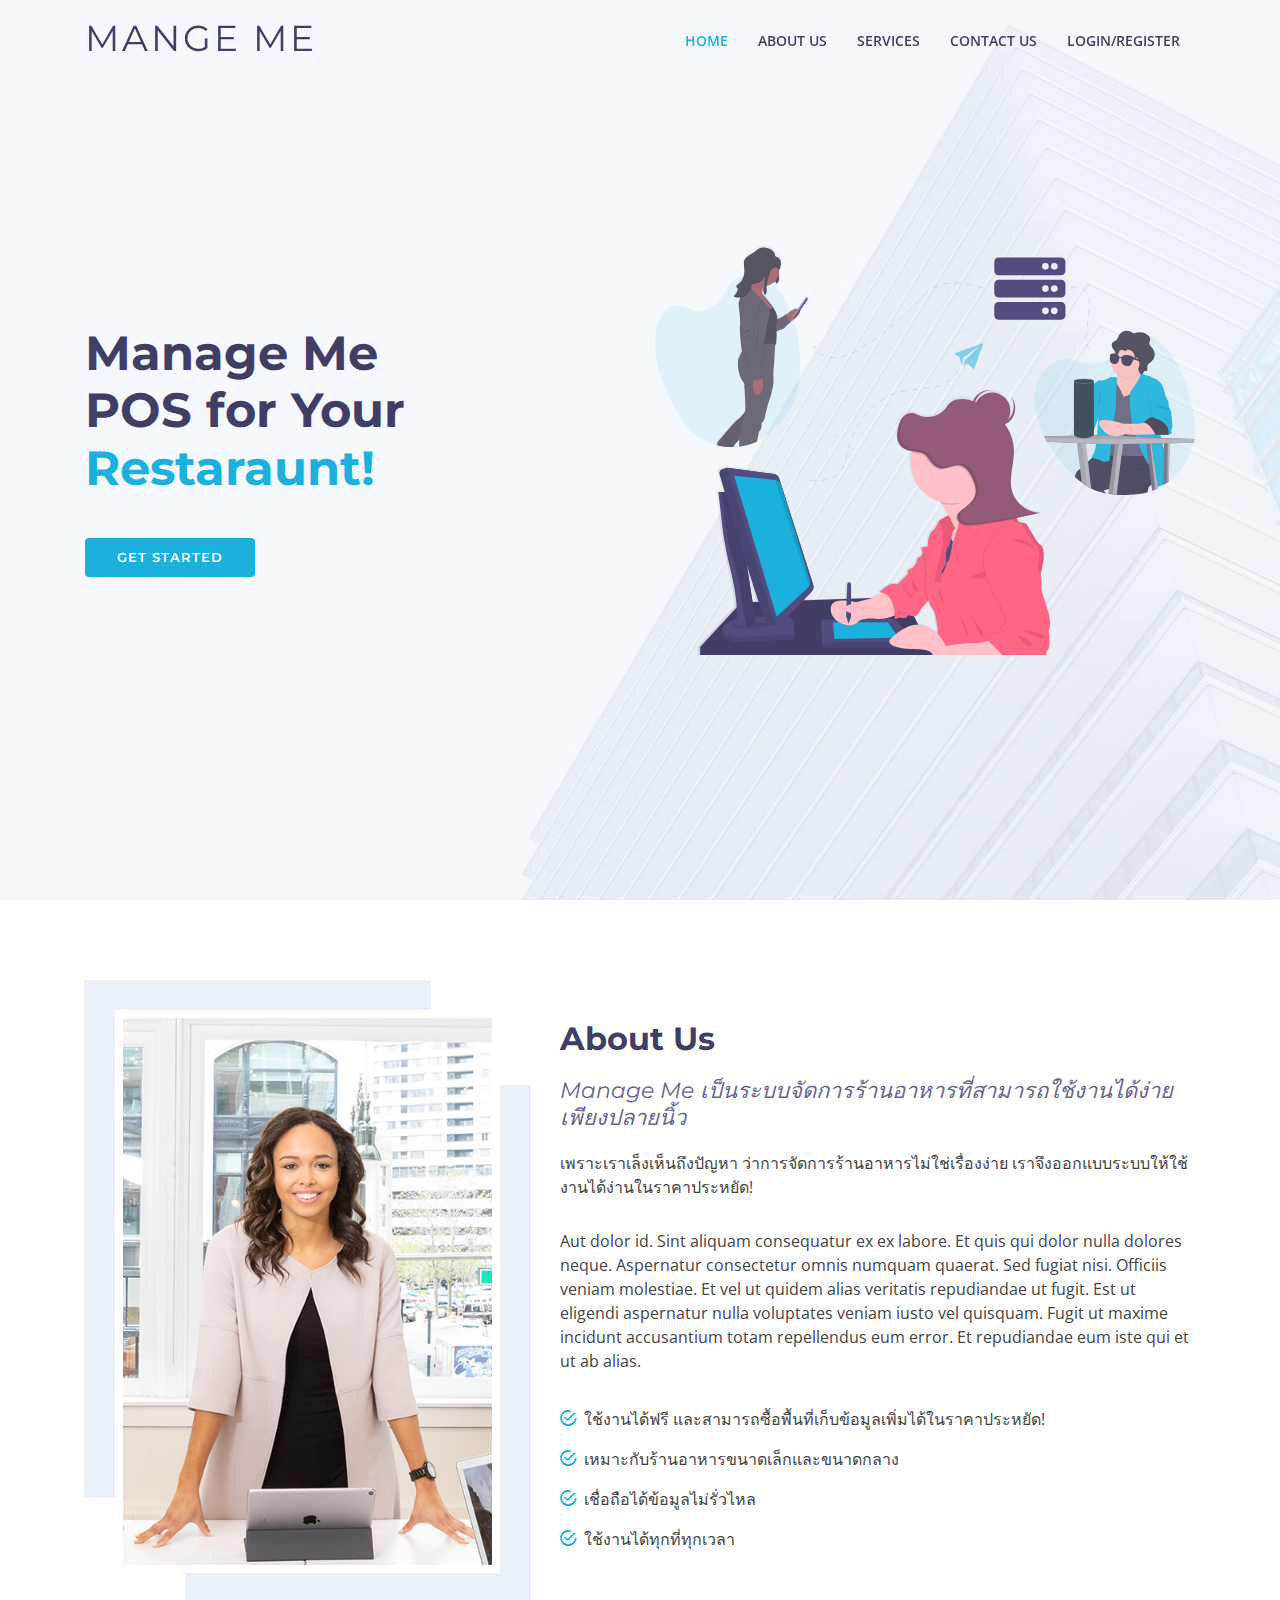
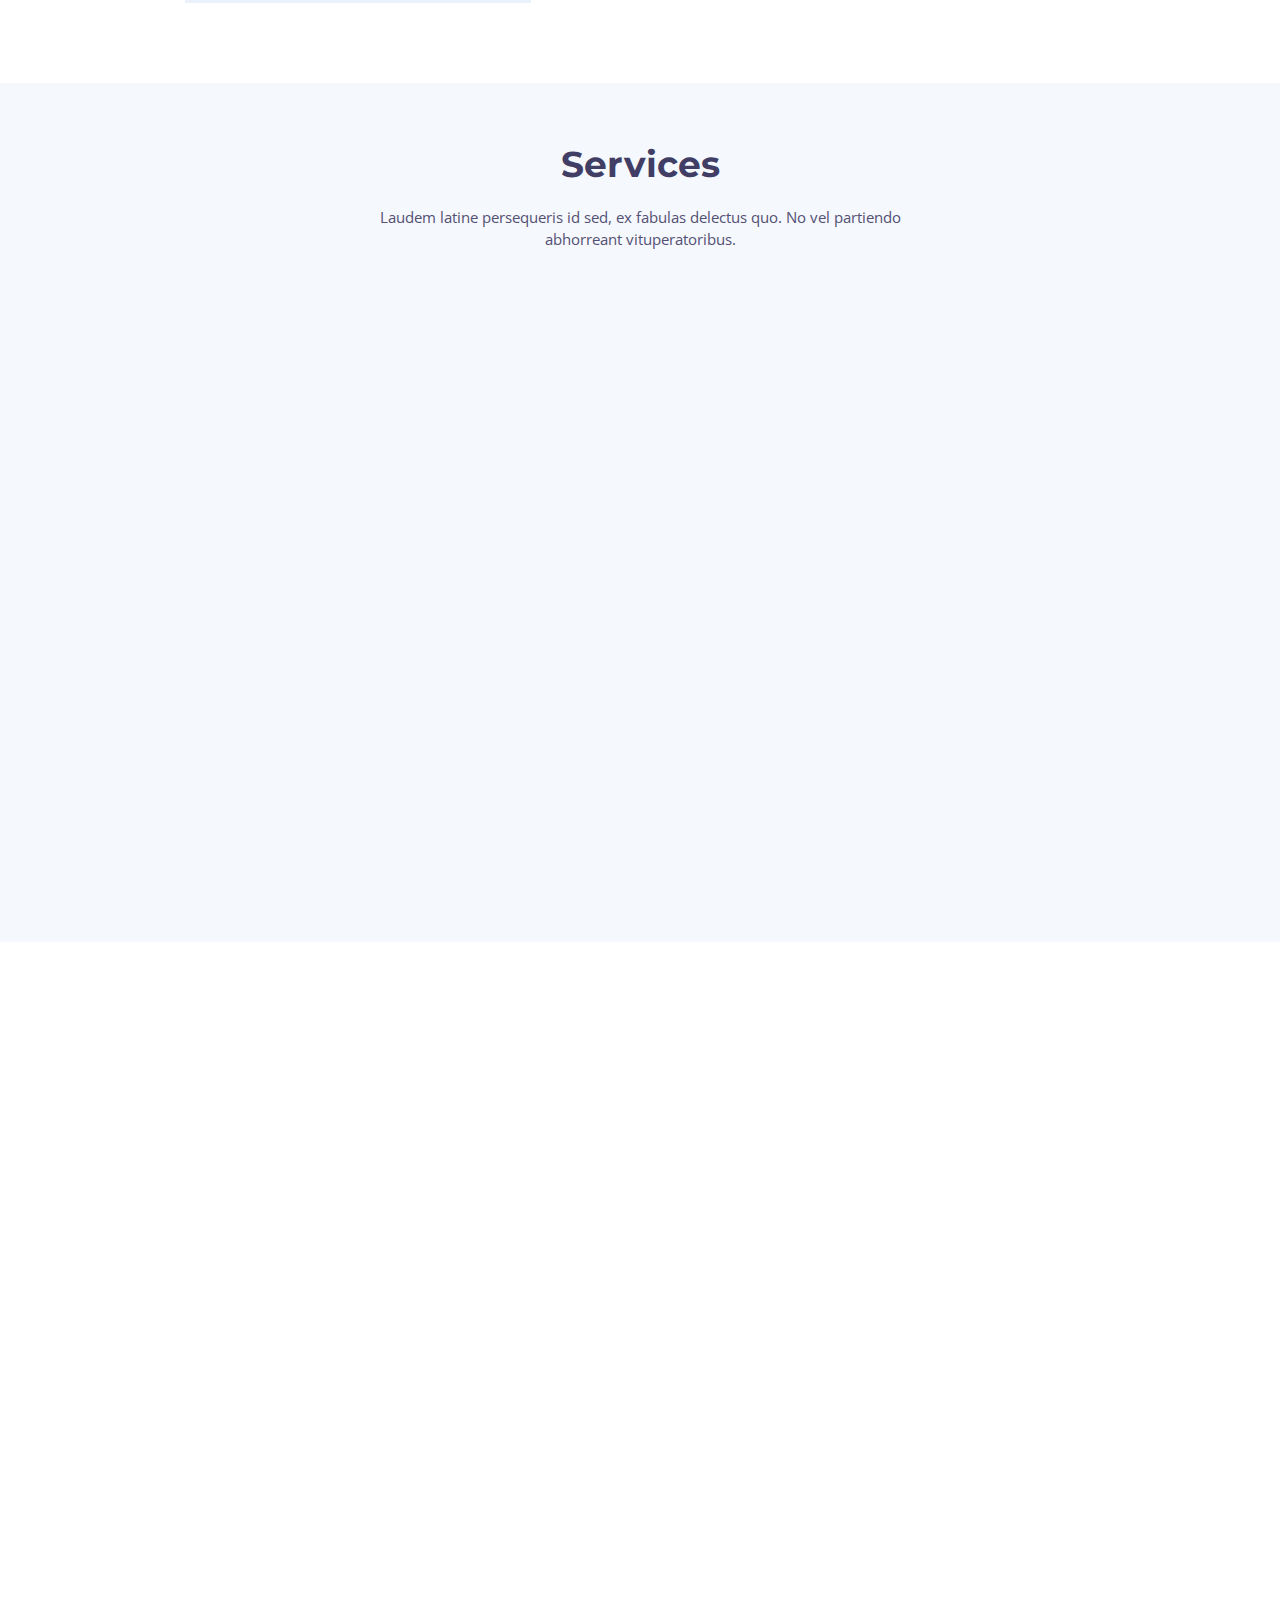
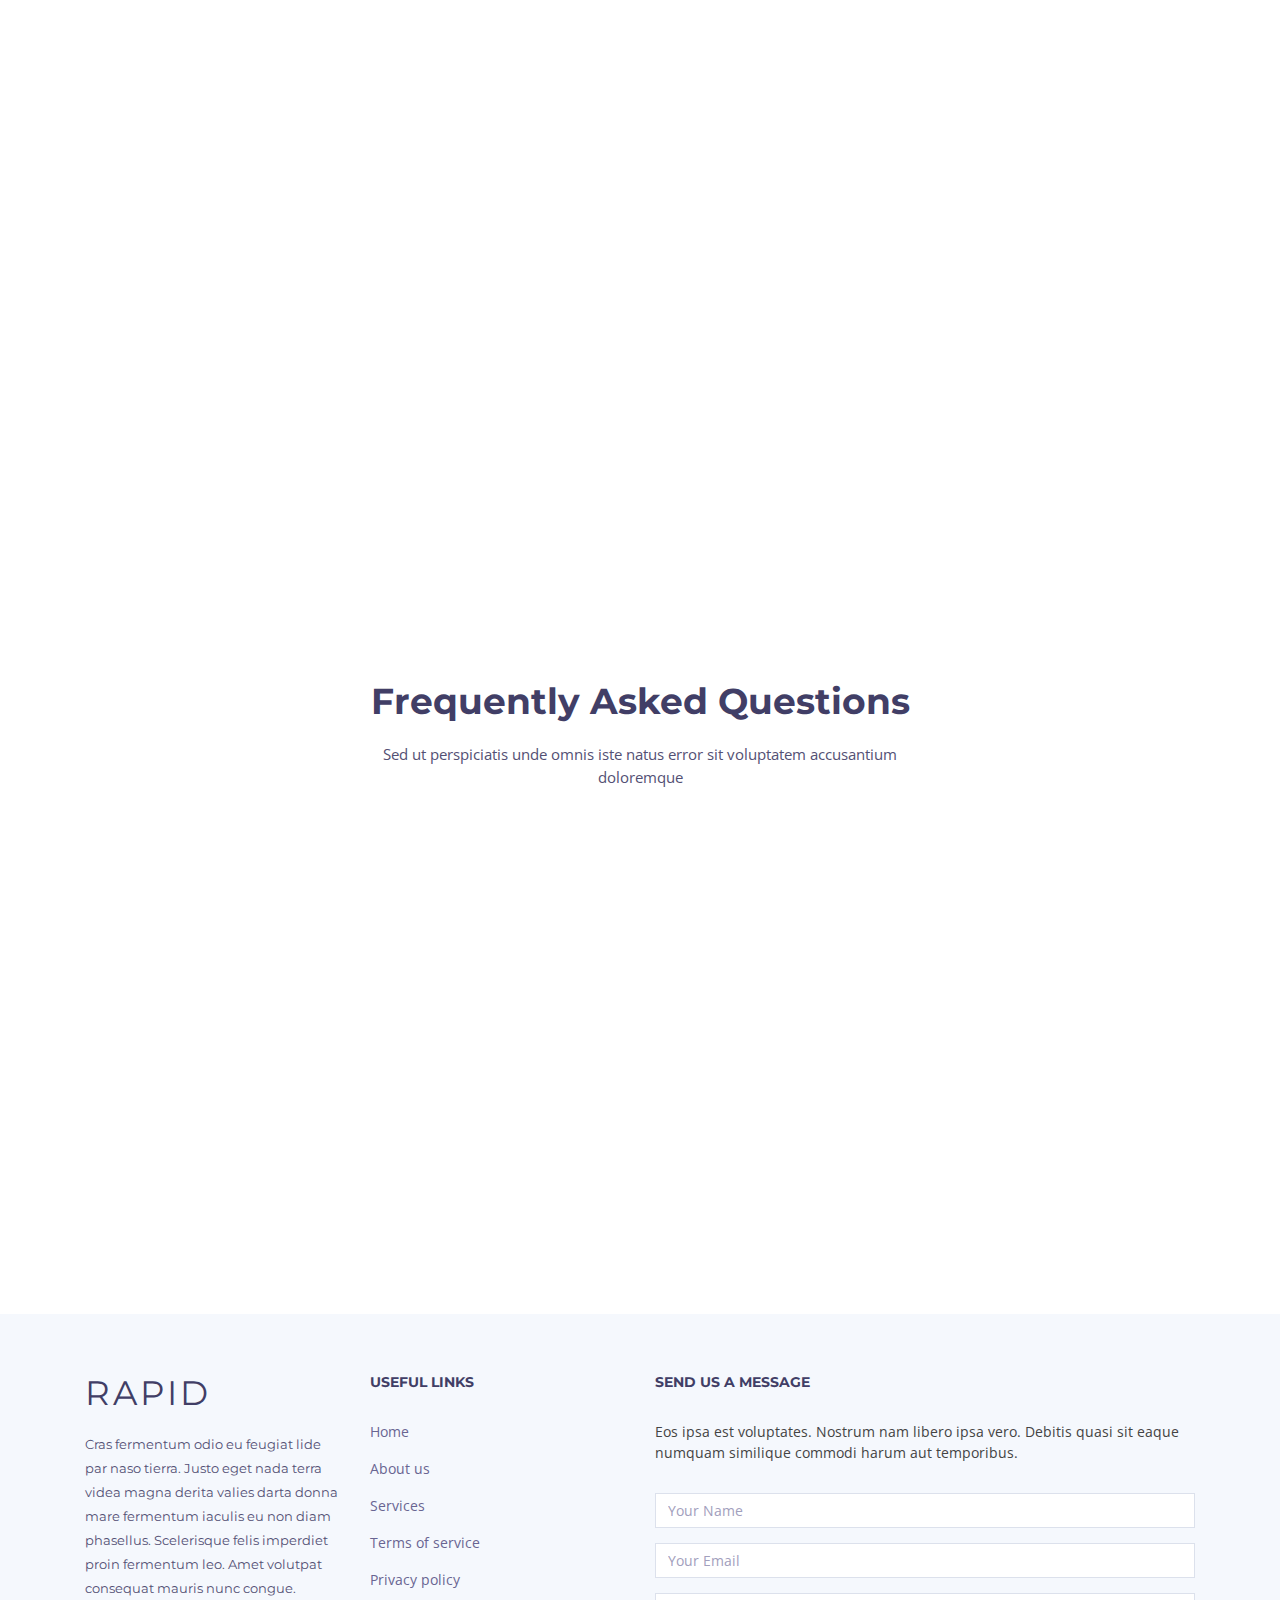
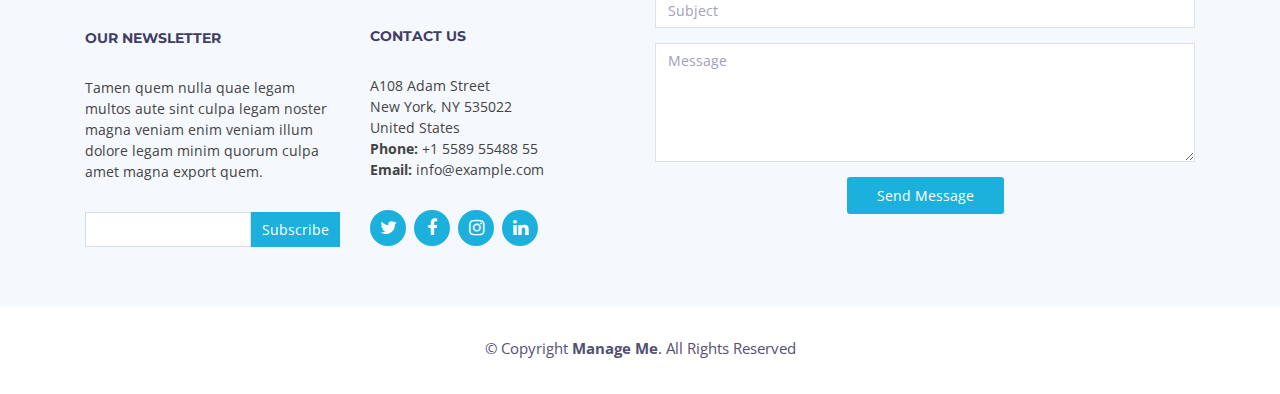
==== commit 2324ec74: "update index + login +signup" ====
--- a/Manage Me/index.html
+++ b/Manage Me/index.html
@@ -2,7 +2,7 @@
 <html lang="en">
 <head>
   <meta charset="utf-8">
-  <title>Rapid Bootstrap Template</title>
+  <title>Manage Me - POS</title>
   <meta content="width=device-width, initial-scale=1.0" name="viewport">
   <meta content="" name="keywords">
   <meta content="" name="description">
@@ -54,8 +54,6 @@
           <li class="active"><a href="#intro">Home</a></li>
           <li><a href="#about">About Us</a></li>
           <li><a href="#services">Services</a></li>
-          <li><a href="#portfolio">Portfolio</a></li>
-          <li><a href="#team">Team</a></li>
           <li><a href="#footer">Contact Us</a></li>
           <li><a href="login.html">Login/Register</a></li>
         </ul>
@@ -185,89 +183,7 @@
       </div>
     </section><!-- #services -->
 
-    <!--==========================
-      Why Us Section
-    ============================-->
-    <section id="why-us" class="wow fadeIn">
-      <div class="container-fluid">
-        
-        <header class="section-header">
-          <h3>Why choose us?</h3>
-          <p>Laudem latine persequeris id sed, ex fabulas delectus quo. No vel partiendo abhorreant vituperatoribus.</p>
-        </header>
-
-        <div class="row">
-
-          <div class="col-lg-6">
-            <div class="why-us-img">
-              <img src="img/why-us.jpg" alt="" class="img-fluid">
-            </div>
-          </div>
-
-          <div class="col-lg-6">
-            <div class="why-us-content">
-              <p>Molestiae omnis numquam corrupti omnis itaque. Voluptatum quidem impedit. Odio dolorum exercitationem est error omnis repudiandae ad dolorum sit.</p>
-              <p>
-                Explicabo repellendus quia labore. Non optio quo ea ut ratione et quaerat. Porro facilis deleniti porro consequatur
-                et temporibus. Labore est odio.
-
-                Odio omnis saepe qui. Veniam eaque ipsum. Ea quia voluptatum quis explicabo sed nihil repellat..
-              </p>
-
-              <div class="features wow bounceInUp clearfix">
-                <i class="fa fa-diamond" style="color: #f058dc;"></i>
-                <h4>Corporis dolorem</h4>
-                <p>Commodi quia voluptatum. Est cupiditate voluptas quaerat officiis ex alias dignissimos et ipsum. Soluta at enim modi ut incidunt dolor et.</p>
-              </div>
-
-              <div class="features wow bounceInUp clearfix">
-                <i class="fa fa-object-group" style="color: #ffb774;"></i>
-                <h4>Eum ut aspernatur</h4>
-                <p>Molestias eius rerum iusto voluptas et ab cupiditate aut enim. Assumenda animi occaecati. Quo dolore fuga quasi autem aliquid ipsum odit. Perferendis doloremque iure nulla aut.</p>
-              </div>
-              
-              <div class="features wow bounceInUp clearfix">
-                <i class="fa fa-language" style="color: #589af1;"></i>
-                <h4>Voluptates dolores</h4>
-                <p>Voluptates nihil et quis omnis et eaque omnis sint aut. Ducimus dolorum aspernatur. Totam dolores ut enim ullam voluptas distinctio aut.</p>
-              </div>
-              
-            </div>
-
-          </div>
-
-        </div>
-
-      </div>
-
-      <div class="container">
-        <div class="row counters">
-
-          <div class="col-lg-3 col-6 text-center">
-            <span data-toggle="counter-up">274</span>
-            <p>Clients</p>
-          </div>
-
-          <div class="col-lg-3 col-6 text-center">
-            <span data-toggle="counter-up">421</span>
-            <p>Projects</p>
-          </div>
-
-          <div class="col-lg-3 col-6 text-center">
-            <span data-toggle="counter-up">1,364</span>
-            <p>Hours Of Support</p>
-          </div>
-
-          <div class="col-lg-3 col-6 text-center">
-            <span data-toggle="counter-up">18</span>
-            <p>Hard Workers</p>
-          </div>
-  
-        </div>
-
-      </div>
-    </section>
-
+   
     <!--==========================
       Call To Action Section
     ============================-->
@@ -286,353 +202,7 @@
       </div>
     </section><!-- #call-to-action -->
 
-    <!--==========================
-      Features Section
-    ============================-->
-    <section id="features">
-      <div class="container">
-
-        <div class="row feature-item">
-          <div class="col-lg-6 wow fadeInUp">
-            <img src="img/features-1.svg" class="img-fluid" alt="">
-          </div>
-          <div class="col-lg-6 wow fadeInUp pt-5 pt-lg-0">
-            <h4>Voluptatem dignissimos provident quasi corporis voluptates sit assumenda.</h4>
-            <p>
-              Ipsum in aspernatur ut possimus sint. Quia omnis est occaecati possimus ea. Quas molestiae perspiciatis occaecati qui rerum. Deleniti quod porro sed quisquam saepe. Numquam mollitia recusandae non ad at et a.
-            </p>
-            <p>
-              Ad vitae recusandae odit possimus. Quaerat cum ipsum corrupti. Odit qui asperiores ea corporis deserunt veritatis quidem expedita perferendis. Qui rerum eligendi ex doloribus quia sit. Porro rerum eum eum.
-            </p>
-          </div>
-        </div>
-
-        <div class="row feature-item mt-5 pt-5">
-          <div class="col-lg-6 wow fadeInUp order-1 order-lg-2">
-            <img src="img/features-2.svg" class="img-fluid" alt="">
-          </div>
-
-          <div class="col-lg-6 wow fadeInUp pt-4 pt-lg-0 order-2 order-lg-1">
-            <h4>Neque saepe temporibus repellat ea ipsum et. Id vel et quia tempora facere reprehenderit.</h4>
-            <p>
-             Delectus alias ut incidunt delectus nam placeat in consequatur. Sed cupiditate quia ea quis. Voluptas nemo qui aut distinctio. Cumque fugit earum est quam officiis numquam. Ducimus corporis autem at blanditiis beatae incidunt sunt. 
-            </p>
-            <p>
-              Voluptas saepe natus quidem blanditiis. Non sunt impedit voluptas mollitia beatae. Qui esse molestias. Laudantium libero nisi vitae debitis. Dolorem cupiditate est perferendis iusto.
-            </p>
-            <p>
-              Eum quia in. Magni quas ipsum a. Quis ex voluptatem inventore sint quia modi. Numquam est aut fuga mollitia exercitationem nam accusantium provident quia.
-            </p>
-          </div>
-          
-        </div>
-
-      </div>
-    </section><!-- #about -->
-
-    <!--==========================
-      Portfolio Section
-    ============================-->
-    <section id="portfolio" class="section-bg">
-      <div class="container">
-
-        <header class="section-header">
-          <h3 class="section-title">Our Portfolio</h3>
-        </header>
-
-        <div class="row">
-          <div class="col-lg-12">
-            <ul id="portfolio-flters">
-              <li data-filter="*" class="filter-active">All</li>
-              <li data-filter=".filter-app">App</li>
-              <li data-filter=".filter-card">Card</li>
-              <li data-filter=".filter-web">Web</li>
-            </ul>
-          </div>
-        </div>
-
-        <div class="row portfolio-container">
-
-          <div class="col-lg-4 col-md-6 portfolio-item filter-app">
-            <div class="portfolio-wrap">
-              <img src="img/portfolio/app1.jpg" class="img-fluid" alt="">
-              <div class="portfolio-info">
-                <h4><a href="#">App 1</a></h4>
-                <p>App</p>
-                <div>
-                  <a href="img/portfolio/app1.jpg" data-lightbox="portfolio" data-title="App 1" class="link-preview" title="Preview"><i class="ion ion-eye"></i></a>
-                  <a href="#" class="link-details" title="More Details"><i class="ion ion-android-open"></i></a>
-                </div>
-              </div>
-            </div>
-          </div>
-
-          <div class="col-lg-4 col-md-6 portfolio-item filter-web" data-wow-delay="0.1s">
-            <div class="portfolio-wrap">
-              <img src="img/portfolio/web3.jpg" class="img-fluid" alt="">
-              <div class="portfolio-info">
-                <h4><a href="#">Web 3</a></h4>
-                <p>Web</p>
-                <div>
-                  <a href="img/portfolio/web3.jpg" class="link-preview" data-lightbox="portfolio" data-title="Web 3" title="Preview"><i class="ion ion-eye"></i></a>
-                  <a href="#" class="link-details" title="More Details"><i class="ion ion-android-open"></i></a>
-                </div>
-              </div>
-            </div>
-          </div>
-
-          <div class="col-lg-4 col-md-6 portfolio-item filter-app" data-wow-delay="0.2s">
-            <div class="portfolio-wrap">
-              <img src="img/portfolio/app2.jpg" class="img-fluid" alt="">
-              <div class="portfolio-info">
-                <h4><a href="#">App 2</a></h4>
-                <p>App</p>
-                <div>
-                  <a href="img/portfolio/app2.jpg" class="link-preview" data-lightbox="portfolio" data-title="App 2" title="Preview"><i class="ion ion-eye"></i></a>
-                  <a href="#" class="link-details" title="More Details"><i class="ion ion-android-open"></i></a>
-                </div>
-              </div>
-            </div>
-          </div>
-
-          <div class="col-lg-4 col-md-6 portfolio-item filter-card">
-            <div class="portfolio-wrap">
-              <img src="img/portfolio/card2.jpg" class="img-fluid" alt="">
-              <div class="portfolio-info">
-                <h4><a href="#">Card 2</a></h4>
-                <p>Card</p>
-                <div>
-                  <a href="img/portfolio/card2.jpg" class="link-preview" data-lightbox="portfolio" data-title="Card 2" title="Preview"><i class="ion ion-eye"></i></a>
-                  <a href="#" class="link-details" title="More Details"><i class="ion ion-android-open"></i></a>
-                </div>
-              </div>
-            </div>
-          </div>
-
-          <div class="col-lg-4 col-md-6 portfolio-item filter-web" data-wow-delay="0.1s">
-            <div class="portfolio-wrap">
-              <img src="img/portfolio/web2.jpg" class="img-fluid" alt="">
-              <div class="portfolio-info">
-                <h4><a href="#">Web 2</a></h4>
-                <p>Web</p>
-                <div>
-                  <a href="img/portfolio/web2.jpg" class="link-preview" data-lightbox="portfolio" data-title="Web 2" title="Preview"><i class="ion ion-eye"></i></a>
-                  <a href="#" class="link-details" title="More Details"><i class="ion ion-android-open"></i></a>
-                </div>
-              </div>
-            </div>
-          </div>
-
-          <div class="col-lg-4 col-md-6 portfolio-item filter-app" data-wow-delay="0.2s">
-            <div class="portfolio-wrap">
-              <img src="img/portfolio/app3.jpg" class="img-fluid" alt="">
-              <div class="portfolio-info">
-                <h4><a href="#">App 3</a></h4>
-                <p>App</p>
-                <div>
-                  <a href="img/portfolio/app3.jpg" class="link-preview" data-lightbox="portfolio" data-title="App 3" title="Preview"><i class="ion ion-eye"></i></a>
-                  <a href="#" class="link-details" title="More Details"><i class="ion ion-android-open"></i></a>
-                </div>
-              </div>
-            </div>
-          </div>
-
-          <div class="col-lg-4 col-md-6 portfolio-item filter-card">
-            <div class="portfolio-wrap">
-              <img src="img/portfolio/card1.jpg" class="img-fluid" alt="">
-              <div class="portfolio-info">
-                <h4><a href="#">Card 1</a></h4>
-                <p>Card</p>
-                <div>
-                  <a href="img/portfolio/card1.jpg" class="link-preview" data-lightbox="portfolio" data-title="Card 1" title="Preview"><i class="ion ion-eye"></i></a>
-                  <a href="#" class="link-details" title="More Details"><i class="ion ion-android-open"></i></a>
-                </div>
-              </div>
-            </div>
-          </div>
-
-          <div class="col-lg-4 col-md-6 portfolio-item filter-card" data-wow-delay="0.1s">
-            <div class="portfolio-wrap">
-              <img src="img/portfolio/card3.jpg" class="img-fluid" alt="">
-              <div class="portfolio-info">
-                <h4><a href="#">Card 3</a></h4>
-                <p>Card</p>
-                <div>
-                  <a href="img/portfolio/card3.jpg" class="link-preview" data-lightbox="portfolio" data-title="Card 3" title="Preview"><i class="ion ion-eye"></i></a>
-                  <a href="#" class="link-details" title="More Details"><i class="ion ion-android-open"></i></a>
-                </div>
-              </div>
-            </div>
-          </div>
-
-          <div class="col-lg-4 col-md-6 portfolio-item filter-web" data-wow-delay="0.2s">
-            <div class="portfolio-wrap">
-              <img src="img/portfolio/web1.jpg" class="img-fluid" alt="">
-              <div class="portfolio-info">
-                <h4><a href="#">Web 1</a></h4>
-                <p>Web</p>
-                <div>
-                  <a href="img/portfolio/web1.jpg" class="link-preview" data-lightbox="portfolio" data-title="Web 1" title="Preview"><i class="ion ion-eye"></i></a>
-                  <a href="#" class="link-details" title="More Details"><i class="ion ion-android-open"></i></a>
-                </div>
-              </div>
-            </div>
-          </div>
-
-        </div>
-
-      </div>
-    </section><!-- #portfolio -->
-
-    <!--==========================
-      Clients Section
-    ============================-->
-    <section id="testimonials">
-      <div class="container">
-
-        <header class="section-header">
-          <h3>Testimonials</h3>
-        </header>
-
-        <div class="row justify-content-center">
-          <div class="col-lg-8">
-
-            <div class="owl-carousel testimonials-carousel wow fadeInUp">
-    
-              <div class="testimonial-item">
-                <img src="img/testimonial-1.jpg" class="testimonial-img" alt="">
-                <h3>Saul Goodman</h3>
-                <h4>Ceo &amp; Founder</h4>
-                <p>
-                  Proin iaculis purus consequat sem cure digni ssim donec porttitora entum suscipit rhoncus. Accusantium quam, ultricies eget id, aliquam eget nibh et. Maecen aliquam, risus at semper.
-                </p>
-              </div>
-    
-              <div class="testimonial-item">
-                <img src="img/testimonial-2.jpg" class="testimonial-img" alt="">
-                <h3>Sara Wilsson</h3>
-                <h4>Designer</h4>
-                <p>
-                  Export tempor illum tamen malis malis eram quae irure esse labore quem cillum quid cillum eram malis quorum velit fore eram velit sunt aliqua noster fugiat irure amet legam anim culpa.
-                </p>
-              </div>
-    
-              <div class="testimonial-item">
-                <img src="img/testimonial-3.jpg" class="testimonial-img" alt="">
-                <h3>Jena Karlis</h3>
-                <h4>Store Owner</h4>
-                <p>
-                  Enim nisi quem export duis labore cillum quae magna enim sint quorum nulla quem veniam duis minim tempor labore quem eram duis noster aute amet eram fore quis sint minim.
-                </p>
-              </div>
-    
-              <div class="testimonial-item">
-                <img src="img/testimonial-4.jpg" class="testimonial-img" alt="">
-                <h3>Matt Brandon</h3>
-                <h4>Freelancer</h4>
-                <p>
-                  Fugiat enim eram quae cillum dolore dolor amet nulla culpa multos export minim fugiat minim velit minim dolor enim duis veniam ipsum anim magna sunt elit fore quem dolore labore illum veniam.
-                </p>
-              </div>
-
-            </div>
-
-          </div>
-        </div>
-
-
-      </div>
-    </section><!-- #testimonials -->
-
-    <!--==========================
-      Team Section
-    ============================-->
-    <section id="team" class="section-bg">
-      <div class="container">
-        <div class="section-header">
-          <h3>Team</h3>
-          <p>Sed ut perspiciatis unde omnis iste natus error sit voluptatem accusantium doloremque</p>
-        </div>
-
-        <div class="row">
-
-          <div class="col-lg-3 col-md-6 wow fadeInUp">
-            <div class="member">
-              <img src="img/team-1.jpg" class="img-fluid" alt="">
-              <div class="member-info">
-                <div class="member-info-content">
-                  <h4>Walter White</h4>
-                  <span>Chief Executive Officer</span>
-                  <div class="social">
-                    <a href=""><i class="fa fa-twitter"></i></a>
-                    <a href=""><i class="fa fa-facebook"></i></a>
-                    <a href=""><i class="fa fa-google-plus"></i></a>
-                    <a href=""><i class="fa fa-linkedin"></i></a>
-                  </div>
-                </div>
-              </div>
-            </div>
-          </div>
-
-          <div class="col-lg-3 col-md-6 wow fadeInUp" data-wow-delay="0.1s">
-            <div class="member">
-              <img src="img/team-2.jpg" class="img-fluid" alt="">
-              <div class="member-info">
-                <div class="member-info-content">
-                  <h4>Sarah Jhonson</h4>
-                  <span>Product Manager</span>
-                  <div class="social">
-                    <a href=""><i class="fa fa-twitter"></i></a>
-                    <a href=""><i class="fa fa-facebook"></i></a>
-                    <a href=""><i class="fa fa-google-plus"></i></a>
-                    <a href=""><i class="fa fa-linkedin"></i></a>
-                  </div>
-                </div>
-              </div>
-            </div>
-          </div>
-
-          <div class="col-lg-3 col-md-6 wow fadeInUp" data-wow-delay="0.2s">
-            <div class="member">
-              <img src="img/team-3.jpg" class="img-fluid" alt="">
-              <div class="member-info">
-                <div class="member-info-content">
-                  <h4>William Anderson</h4>
-                  <span>CTO</span>
-                  <div class="social">
-                    <a href=""><i class="fa fa-twitter"></i></a>
-                    <a href=""><i class="fa fa-facebook"></i></a>
-                    <a href=""><i class="fa fa-google-plus"></i></a>
-                    <a href=""><i class="fa fa-linkedin"></i></a>
-                  </div>
-                </div>
-              </div>
-            </div>
-          </div>
-
-          <div class="col-lg-3 col-md-6 wow fadeInUp" data-wow-delay="0.3s">
-            <div class="member">
-              <img src="img/team-4.jpg" class="img-fluid" alt="">
-              <div class="member-info">
-                <div class="member-info-content">
-                  <h4>Amanda Jepson</h4>
-                  <span>Accountant</span>
-                  <div class="social">
-                    <a href=""><i class="fa fa-twitter"></i></a>
-                    <a href=""><i class="fa fa-facebook"></i></a>
-                    <a href=""><i class="fa fa-google-plus"></i></a>
-                    <a href=""><i class="fa fa-linkedin"></i></a>
-                  </div>
-                </div>
-              </div>
-            </div>
-          </div>
-
-        </div>
-
-      </div>
-    </section><!-- #team -->
-
+      
     <!--==========================
       Clients Section
     ============================-->
@@ -920,16 +490,9 @@
 
     <div class="container">
       <div class="copyright">
-        &copy; Copyright <strong>Rapid</strong>. All Rights Reserved
+        &copy; Copyright <strong>Manage Me</strong>. All Rights Reserved
       </div>
       <div class="credits">
-        <!--
-          All the links in the footer should remain intact.
-          You can delete the links only if you purchased the pro version.
-          Licensing information: https://bootstrapmade.com/license/
-          Purchase the pro version with working PHP/AJAX contact form: https://bootstrapmade.com/buy/?theme=Rapid
-        -->
-        Designed by <a href="https://bootstrapmade.com/">BootstrapMade</a>
       </div>
     </div>
   </footer><!-- #footer -->
--- a/Manage Me/css/stylehomepage.css
+++ b/Manage Me/css/stylehomepage.css
@@ -636,58 +636,6 @@
   text-align: left;
 }
 
-/* Why Us Section
---------------------------------*/
-
-#why-us {
-  padding: 60px 0;
-}
-
-#why-us .why-us-content .features {
-  margin: 0 0 15px 0;
-  padding: 0;
-  transition: 0.3s ease-in-out;
-}
-
-#why-us .why-us-content .features i {
-  font-size: 36px;
-  float: left;
-}
-
-#why-us .why-us-content .features h4 {
-  font-size: 24px;
-  font-weight: 600;
-  margin-left: 56px;
-  color: #413e66;
-  margin-bottom: 5px;
-}
-
-#why-us .why-us-content .features p {
-  font-size: 16px;
-  margin-left: 56px;
-  color: #555186;
-}
-
-#why-us .counters {
-  padding-top: 40px;
-}
-
-#why-us .counters span {
-  font-family: "Montserrat", sans-serif;
-  font-weight: bold;
-  font-size: 48px;
-  display: block;
-  color: #555186;
-}
-
-#why-us .counters p {
-  padding: 0;
-  margin: 0 0 20px 0;
-  font-family: "Montserrat", sans-serif;
-  font-size: 14px;
-  color: #8a87b6;
-}
-
 /* Call To Action Section
 --------------------------------*/
 
@@ -736,287 +684,6 @@
 #features h4 {
   font-weight: 600;
   font-size: 24px;
-}
-
-/* Portfolio Section
---------------------------------*/
-
-#portfolio {
-  padding: 60px 0;
-}
-
-#portfolio #portfolio-flters {
-  padding: 0;
-  margin: 5px 0 35px 0;
-  list-style: none;
-  text-align: center;
-}
-
-#portfolio #portfolio-flters li {
-  cursor: pointer;
-  margin: 15px 15px 15px 0;
-  display: inline-block;
-  padding: 6px 10px;
-  font-size: 16px;
-  line-height: 20px;
-  color: #413e66;
-  margin-bottom: 5px;
-  transition: all 0.3s ease-in-out;
-}
-
-#portfolio #portfolio-flters li:hover,
-#portfolio #portfolio-flters li.filter-active {
-  color: #1bb1dc;
-}
-
-#portfolio #portfolio-flters li:last-child {
-  margin-right: 0;
-}
-
-#portfolio .portfolio-item {
-  position: relative;
-  overflow: hidden;
-  margin-bottom: 30px;
-}
-
-#portfolio .portfolio-item .portfolio-wrap {
-  overflow: hidden;
-  position: relative;
-  margin: 0;
-}
-
-#portfolio .portfolio-item .portfolio-wrap:hover img {
-  opacity: 0.4;
-  transition: 0.3s;
-}
-
-#portfolio .portfolio-item .portfolio-wrap .portfolio-info {
-  position: absolute;
-  top: 0;
-  right: 0;
-  bottom: 0;
-  left: 0;
-  display: -webkit-box;
-  display: -webkit-flex;
-  display: -ms-flexbox;
-  display: flex;
-  -webkit-box-pack: center;
-  -webkit-justify-content: center;
-  -ms-flex-pack: center;
-  justify-content: center;
-  -webkit-box-align: center;
-  -webkit-align-items: center;
-  -ms-flex-align: center;
-  align-items: center;
-  -webkit-box-orient: vertical;
-  -webkit-box-direction: normal;
-  -webkit-flex-direction: column;
-  -ms-flex-direction: column;
-  flex-direction: column;
-  text-align: center;
-  opacity: 0;
-  transition: 0.2s linear;
-}
-
-#portfolio .portfolio-item .portfolio-wrap .portfolio-info h4 {
-  font-size: 22px;
-  line-height: 1px;
-  font-weight: 700;
-  margin-bottom: 14px;
-  padding-bottom: 0;
-}
-
-#portfolio .portfolio-item .portfolio-wrap .portfolio-info h4 a {
-  color: #fff;
-}
-
-#portfolio .portfolio-item .portfolio-wrap .portfolio-info h4 a:hover {
-  color: #1bb1dc;
-}
-
-#portfolio .portfolio-item .portfolio-wrap .portfolio-info p {
-  padding: 0;
-  margin: 0;
-  color: #f8fcff;
-  font-weight: 500;
-  font-size: 14px;
-  text-transform: uppercase;
-}
-
-#portfolio .portfolio-item .portfolio-wrap .portfolio-info .link-preview,
-#portfolio .portfolio-item .portfolio-wrap .portfolio-info .link-details {
-  display: inline-block;
-  line-height: 1;
-  text-align: center;
-  width: 36px;
-  height: 36px;
-  background: #1bb1dc;
-  border-radius: 50%;
-  margin: 10px 4px 0 4px;
-}
-
-#portfolio .portfolio-item .portfolio-wrap .portfolio-info .link-preview i,
-#portfolio .portfolio-item .portfolio-wrap .portfolio-info .link-details i {
-  padding-top: 6px;
-  font-size: 22px;
-  color: #fff;
-}
-
-#portfolio .portfolio-item .portfolio-wrap .portfolio-info .link-preview:hover,
-#portfolio .portfolio-item .portfolio-wrap .portfolio-info .link-details:hover {
-  background: #42c3e8;
-}
-
-#portfolio .portfolio-item .portfolio-wrap .portfolio-info .link-preview:hover i,
-#portfolio .portfolio-item .portfolio-wrap .portfolio-info .link-details:hover i {
-  color: #fff;
-}
-
-#portfolio .portfolio-item .portfolio-wrap:hover {
-  background: #282646;
-}
-
-#portfolio .portfolio-item .portfolio-wrap:hover .portfolio-info {
-  opacity: 1;
-}
-
-/* Testimonials Section
---------------------------------*/
-
-#testimonials {
-  padding: 60px 0;
-}
-
-#testimonials .section-header {
-  margin-bottom: 40px;
-}
-
-#testimonials .testimonial-item .testimonial-img {
-  width: 120px;
-  border-radius: 50%;
-  border: 4px solid #fff;
-  float: left;
-}
-
-#testimonials .testimonial-item h3 {
-  font-size: 20px;
-  font-weight: bold;
-  margin: 10px 0 5px 0;
-  color: #111;
-  margin-left: 140px;
-}
-
-#testimonials .testimonial-item h4 {
-  font-size: 14px;
-  color: #999;
-  margin: 0 0 15px 0;
-  margin-left: 140px;
-}
-
-#testimonials .testimonial-item p {
-  font-style: italic;
-  margin: 0 0 15px 140px;
-}
-
-#testimonials .owl-nav,
-#testimonials .owl-dots {
-  margin-top: 5px;
-  text-align: center;
-}
-
-#testimonials .owl-dot {
-  display: inline-block;
-  margin: 0 5px;
-  width: 12px;
-  height: 12px;
-  border-radius: 50%;
-  background-color: #ddd;
-}
-
-#testimonials .owl-dot.active {
-  background-color: #1bb1dc;
-}
-
-/* Team Section
---------------------------------*/
-
-#team {
-  padding: 60px 0;
-}
-
-#team .member {
-  text-align: center;
-  margin-bottom: 20px;
-  position: relative;
-  overflow: hidden;
-}
-
-#team .member .member-info {
-  display: -webkit-box;
-  display: -webkit-flex;
-  display: -ms-flexbox;
-  display: flex;
-  -webkit-box-pack: center;
-  -webkit-justify-content: center;
-  -ms-flex-pack: center;
-  justify-content: center;
-  -webkit-box-align: center;
-  -webkit-align-items: center;
-  -ms-flex-align: center;
-  align-items: center;
-  position: absolute;
-  bottom: 0;
-  left: 0;
-  right: 0;
-  transition: 0.2s;
-  padding: 15px 0;
-  background: rgba(29, 28, 41, 0.6);
-}
-
-#team .member .member-info-content {
-  transition: margin 0.2s;
-  height: 40px;
-  transition: height 0.4s;
-}
-
-#team .member:hover .member-info {
-  transition: 0.4s;
-}
-
-#team .member:hover .member-info-content {
-  height: 80px;
-}
-
-#team .member h4 {
-  font-weight: 700;
-  margin-bottom: 2px;
-  font-size: 18px;
-  color: #fff;
-}
-
-#team .member span {
-  font-style: italic;
-  display: block;
-  font-size: 13px;
-  color: #fff;
-}
-
-#team .member .social {
-  margin-top: 15px;
-}
-
-#team .member .social a {
-  transition: none;
-  color: #fff;
-}
-
-#team .member .social a:hover {
-  color: #1bb1dc;
-}
-
-#team .member .social i {
-  font-size: 18px;
-  margin: 0 2px;
 }
 
 /* Clients Section
@@ -1491,10 +1158,6 @@
     padding: 8px 0;
   }
 
-  #why-us .why-us-content {
-    padding-top: 30px;
-  }
-
   #pricing {
     padding-bottom: 30px;
   }
@@ -1546,22 +1209,7 @@
     width: 100%;
   }
 
-  #testimonials .testimonial-item {
-    text-align: center;
-  }
-
-  #testimonials .testimonial-item .testimonial-img {
-    float: none;
-    margin: auto;
-  }
-
-  #testimonials .testimonial-item h3,
-  #testimonials .testimonial-item h4,
-  #testimonials .testimonial-item p {
-    margin-left: 0;
-  }
-}
-
+ 
 @media (max-width: 574px) {
   #footer .footer-top .social-links a {
     margin-bottom: 25px;
